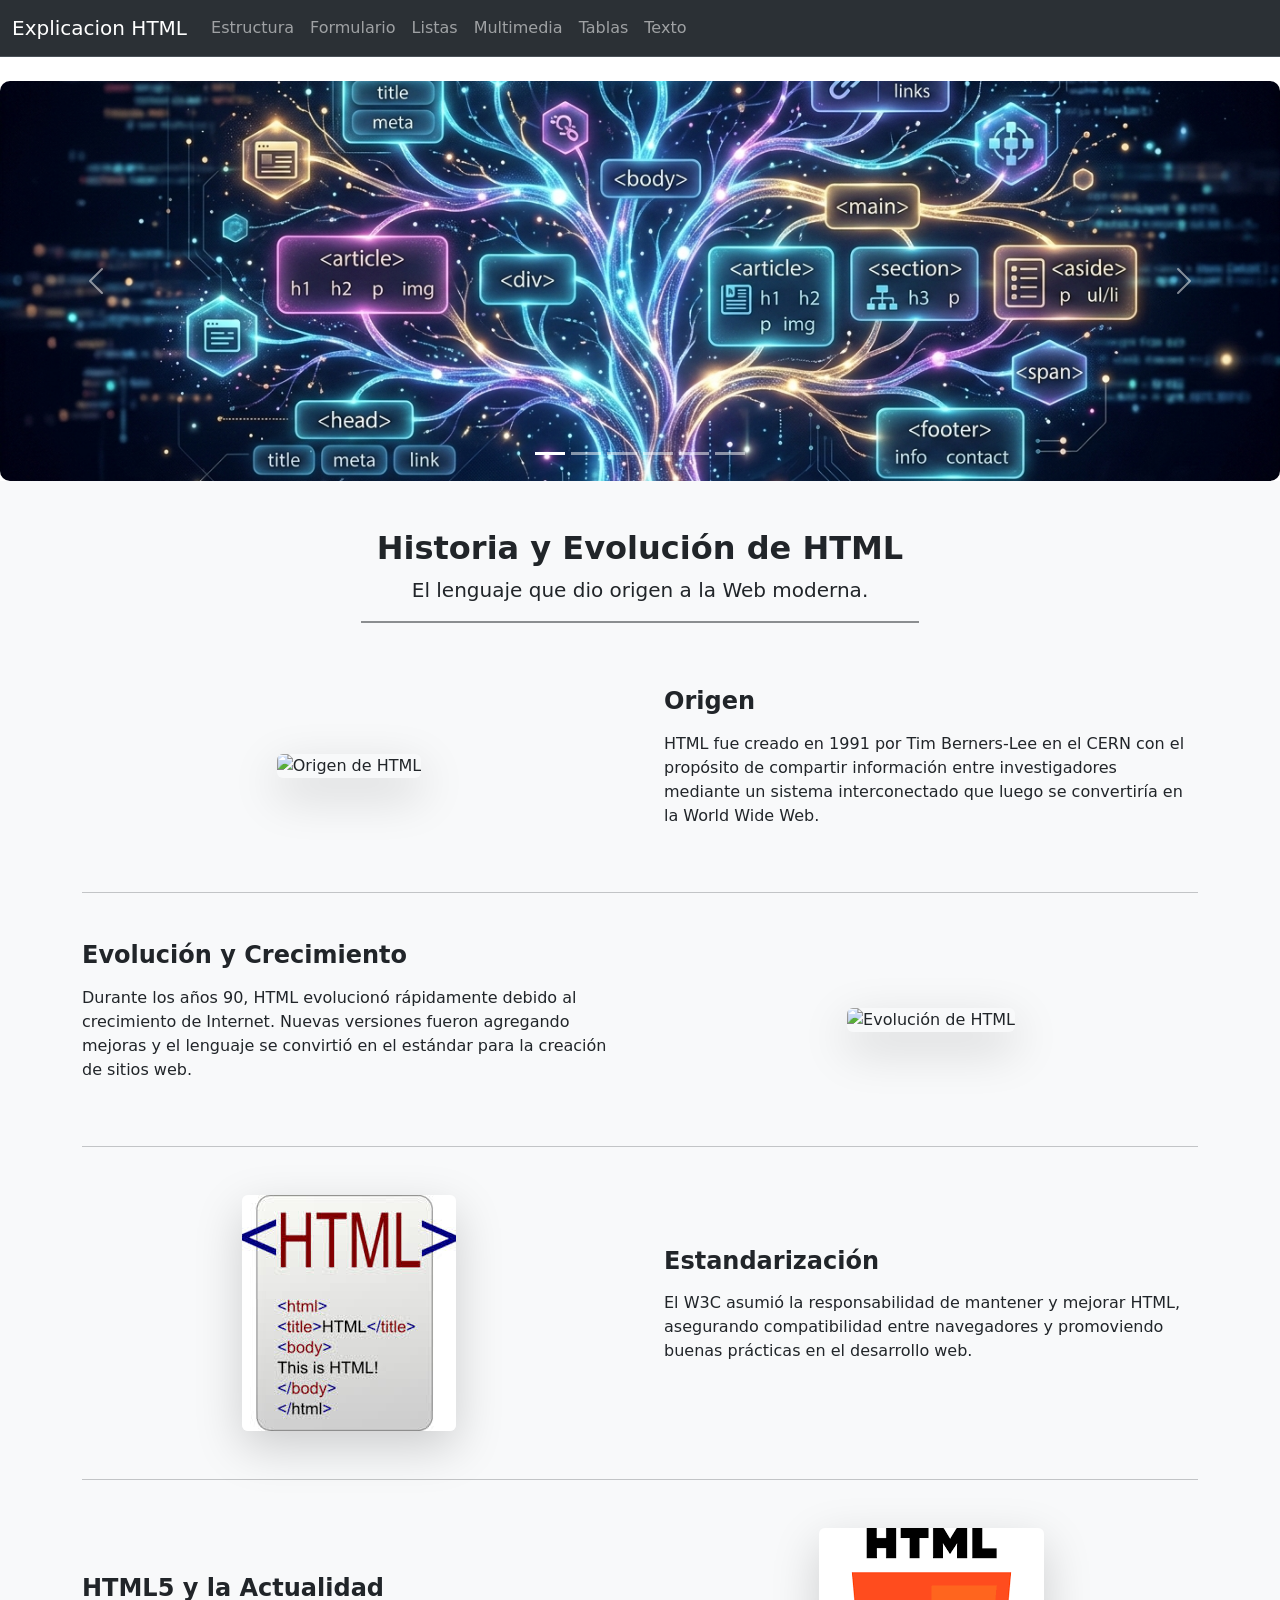
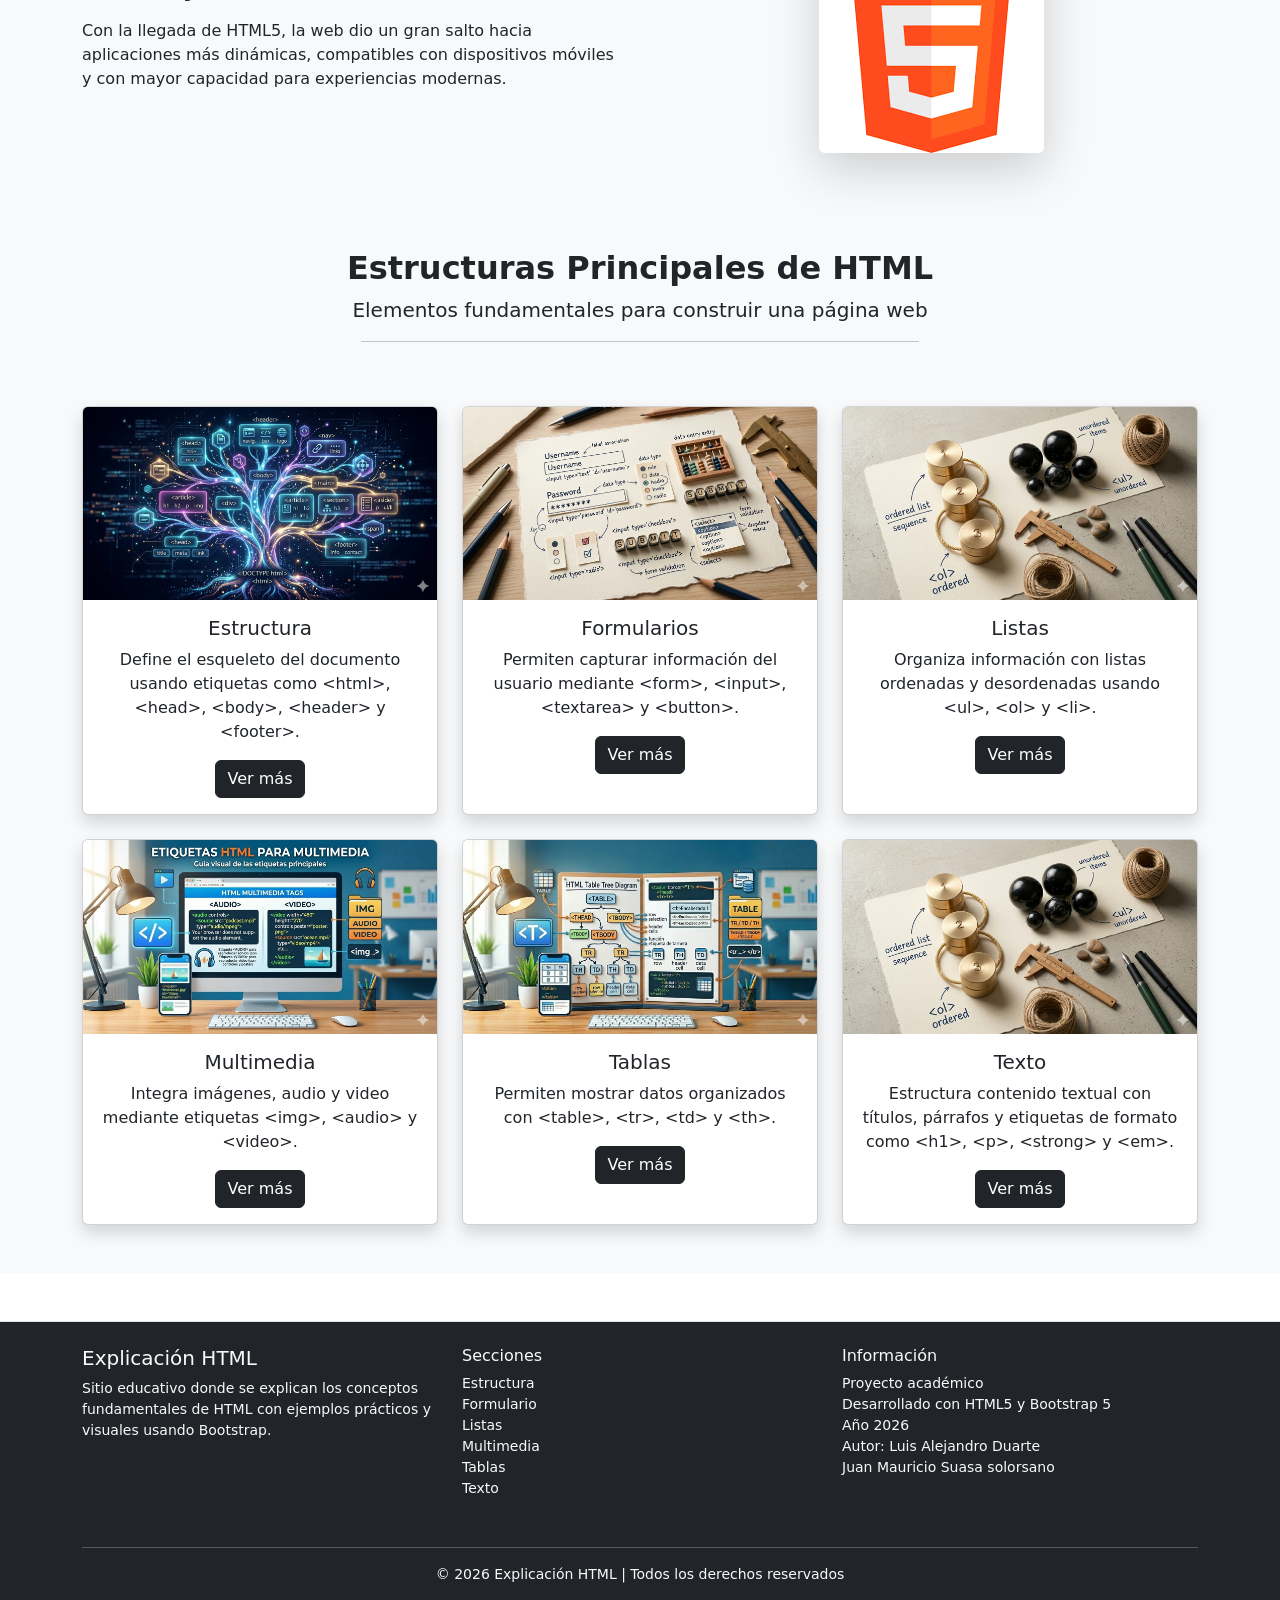
==== index.html @ 190ac7b8 "modificacion CP" ====
<!DOCTYPE html>
<html lang="es">
<head>

    <link rel="stylesheet" href="css/style.css">
    <meta charset="UTF-8">
    <meta name="viewport" content="width=device-width, initial-scale=1.0">
    <title>Explicacion HTML</title>
    <!-- Bootstrap CSS -->
    <link href="https://cdn.jsdelivr.net/npm/bootstrap@5.3.2/dist/css/bootstrap.min.css" rel="stylesheet">



</head>
<body>

<!-- Navbar -->
<nav class="navbar navbar-expand-lg border-bottom bg-body-tertiary" data-bs-theme="dark">
  <div class="container-fluid">
    <a class="navbar-brand" href="index.html">Explicacion HTML</a>
    <button class="navbar-toggler" type="button" data-bs-toggle="collapse" data-bs-target="#navbarText">
      <span class="navbar-toggler-icon"></span>
    </button>

    <div class="collapse navbar-collapse" id="navbarText">
      <ul class="navbar-nav me-auto mb-2 mb-lg-0">
        <li class="nav-item"><a class="nav-link" href="categorias/estructurales.html">Estructura</a></li>
        <li class="nav-item"><a class="nav-link" href="categorias/formularios.html">Formulario</a></li>
        <li class="nav-item"><a class="nav-link" href="categorias/listas.html">Listas</a></li>
        <li class="nav-item"><a class="nav-link" href="categorias/multimedia.html">Multimedia</a></li>
        <li class="nav-item"><a class="nav-link" href="categorias/tablas.html">Tablas</a></li>
        <li class="nav-item"><a class="nav-link" href="categorias/texto.html">Texto</a></li>
      </ul>
    </div>
  </div>
</nav>
<!-- FIN Navbar -->
<div class="container mt-4"></div>
<!-- CARRUSEL -->
<div id="carouselExampleFade"
     class="carousel slide carousel-fade"
     data-bs-ride="carousel"
     data-bs-interval="3000"
     data-bs-pause="false">

  <!-- PUNTICOS -->
  <div class="carousel-indicators">
    <button type="button" data-bs-target="#carouselExampleFade" data-bs-slide-to="0" class="active"></button>
    <button type="button" data-bs-target="#carouselExampleFade" data-bs-slide-to="1"></button>
    <button type="button" data-bs-target="#carouselExampleFade" data-bs-slide-to="2"></button>
    <button type="button" data-bs-target="#carouselExampleFade" data-bs-slide-to="3"></button>
    <button type="button" data-bs-target="#carouselExampleFade" data-bs-slide-to="4"></button>
    <button type="button" data-bs-target="#carouselExampleFade" data-bs-slide-to="5"></button>
  </div>

  <div class="carousel-inner">

    <div class="carousel-item active">
      <img src="img/estructuralesCarrusel.png" class="d-block w-100" alt="">
    </div>

    <div class="carousel-item">
      <img src="img/formularioCarrusel.png" class="d-block w-100" alt="">
    </div>

    <div class="carousel-item">
      <img src="img/listaCarrusel.png" class="d-block w-100" alt="">
    </div>

    <div class="carousel-item">
      <img src="img/multimediaCarrusel.png" class="d-block w-100" alt="">
    </div>

    <div class="carousel-item">
      <img src="img/tablaCarrusel.png" class="d-block w-100" alt="">
    </div>

    <div class="carousel-item">
      <img src="img/listaCarrusel.png" class="d-block w-100" alt="">
    </div>

  </div>

  <!-- FLECHA IZQUIERDA -->
  <button class="carousel-control-prev" type="button" data-bs-target="#carouselExampleFade" data-bs-slide="prev">
    <span class="carousel-control-prev-icon"></span>
  </button>

  <!-- FLECHA DERECHA -->
  <button class="carousel-control-next" type="button" data-bs-target="#carouselExampleFade" data-bs-slide="next">
    <span class="carousel-control-next-icon"></span>
  </button>

</div>
<!-- FIN CARRUSEL -->

<!-- Texto informativo -->
<!-- Sección Historia y Relevancia de HTML -->
<section class="html-info bg-light py-5">
  <div class="container">

    <!-- Título -->
    <div class="row text-center mb-5">
      <div class="col-12">
        <h2 class="fw-bold">Historia y Evolución de HTML</h2>
        <p class="lead">El lenguaje que dio origen a la Web moderna.</p>
        <hr class="w-50 mx-auto border-2 opacity-50">
      </div>
    </div>

    <!-- ORIGEN -->
    <div class="row align-items-center mb-5 g-5">
      <div class="col-md-6 text-center">
        <img src="https://www.manualweb.net/img/logos/html.png" 
             class="img-fluid rounded shadow-lg" 
             alt="Origen de HTML">
      </div>
      <div class="col-md-6">
        <h4 class="fw-semibold mb-3">Origen</h4>
        <p>
          HTML fue creado en 1991 por Tim Berners-Lee en el CERN con el propósito
          de compartir información entre investigadores mediante un sistema
          interconectado que luego se convertiría en la World Wide Web.
        </p>
      </div>
    </div>

    <hr class="my-5">

    <!-- EVOLUCIÓN -->
    <div class="row align-items-center mb-5 g-5">
      <div class="col-md-6 order-md-2 text-center">
        <img src="https://encrypted-tbn0.gstatic.com/images?q=tbn:ANd9GcQAKVF82QsZxvnDegQX4Yq5s0jYr2ZfrRmB0g&s" 
             class="img-fluid rounded shadow-lg" 
             alt="Evolución de HTML">
      </div>
      <div class="col-md-6 order-md-1">
        <h4 class="fw-semibold mb-3">Evolución y Crecimiento</h4>
        <p>
          Durante los años 90, HTML evolucionó rápidamente debido al crecimiento
          de Internet. Nuevas versiones fueron agregando mejoras y el lenguaje
          se convirtió en el estándar para la creación de sitios web.
        </p>
      </div>
    </div>

    <hr class="my-5">

    <!-- ESTANDARIZACIÓN -->
    <div class="row align-items-center mb-5 g-5">
      <div class="col-md-6 text-center">
        <img src="[data-uri]"
             class="img-fluid rounded shadow-lg"
             alt="W3C y estandarización">
      </div>
      <div class="col-md-6">
        <h4 class="fw-semibold mb-3">Estandarización</h4>
        <p>
          El W3C asumió la responsabilidad de mantener y mejorar HTML,
          asegurando compatibilidad entre navegadores y promoviendo
          buenas prácticas en el desarrollo web.
        </p>
      </div>
    </div>

    <hr class="my-5">

    <!-- HTML5 -->
    <div class="row align-items-center g-5">
      <div class="col-md-6 order-md-2 text-center">
        <img src="[data-uri]"
             class="img-fluid rounded shadow-lg"
             alt="HTML5">
      </div>
      <div class="col-md-6 order-md-1">
        <h4 class="fw-semibold mb-3">HTML5 y la Actualidad</h4>
        <p>
          Con la llegada de HTML5, la web dio un gran salto hacia aplicaciones
          más dinámicas, compatibles con dispositivos móviles y con mayor
          capacidad para experiencias modernas.
        </p>
      </div>
    </div>

  </div>
</section>
<!-- TARJETAS CON BOTÓN -->
<section class="py-5 bg-light">
<div class="container">

    <!-- Título -->
    <div class="row text-center mb-5">
        <div class="col-12">
            <h2 class="fw-bold">Estructuras Principales de HTML</h2>
            <p class="lead">Elementos fundamentales para construir una página web</p>
            <hr class="w-50 mx-auto">
        </div>
    </div>

    <div class="row g-4">

        <!-- ESTRUCTURA -->
        <div class="col-md-4">
            <div class="card shadow h-100">
                <img src="img/estructuralesCarrusel.png" class="card-img-top" alt="Estructura HTML">
                <div class="card-body text-center">
                    <h5 class="card-title">Estructura</h5>
                    <p class="card-text">
                        Define el esqueleto del documento usando etiquetas como 
                        &lt;html&gt;, &lt;head&gt;, &lt;body&gt;, &lt;header&gt; y &lt;footer&gt;.
                    </p>
                    <a href="categorias/estructurales.html" class="btn btn-dark">Ver más</a>
                </div>
            </div>
        </div>

        <!-- FORMULARIOS -->
        <div class="col-md-4">
            <div class="card shadow h-100">
                <img src="img/formularioCarrusel.png" class="card-img-top" alt="Formularios HTML">
                <div class="card-body text-center">
                    <h5 class="card-title">Formularios</h5>
                    <p class="card-text">
                        Permiten capturar información del usuario mediante 
                        &lt;form&gt;, &lt;input&gt;, &lt;textarea&gt; y &lt;button&gt;.
                    </p>
                    <a href="categorias/formularios.html" class="btn btn-dark">Ver más</a>
                </div>
            </div>
        </div>

        <!-- LISTAS -->
        <div class="col-md-4">
            <div class="card shadow h-100">
                <img src="img/listaCarrusel.png" class="card-img-top" alt="Listas HTML">
                <div class="card-body text-center">
                    <h5 class="card-title">Listas</h5>
                    <p class="card-text">
                        Organiza información con listas ordenadas y desordenadas
                        usando &lt;ul&gt;, &lt;ol&gt; y &lt;li&gt;.
                    </p>
                    <a href="categorias/listas.html" class="btn btn-dark">Ver más</a>
                </div>
            </div>
        </div>

        <!-- MULTIMEDIA -->
        <div class="col-md-4">
            <div class="card shadow h-100">
                <img src="img/multimediaCarrusel.png" class="card-img-top" alt="Multimedia HTML">
                <div class="card-body text-center">
                    <h5 class="card-title">Multimedia</h5>
                    <p class="card-text">
                        Integra imágenes, audio y video mediante etiquetas 
                        &lt;img&gt;, &lt;audio&gt; y &lt;video&gt;.
                    </p>
                    <a href="categorias/multimedia.html" class="btn btn-dark">Ver más</a>
                </div>
            </div>
        </div>

        <!-- TABLAS -->
        <div class="col-md-4">
            <div class="card shadow h-100">
                <img src="img/tablaCarrusel.png" class="card-img-top" alt="Tablas HTML">
                <div class="card-body text-center">
                    <h5 class="card-title">Tablas</h5>
                    <p class="card-text">
                        Permiten mostrar datos organizados con 
                        &lt;table&gt;, &lt;tr&gt;, &lt;td&gt; y &lt;th&gt;.
                    </p>
                    <a href="categorias/tablas.html" class="btn btn-dark">Ver más</a>
                </div>
            </div>
        </div>

        <!-- TEXTO -->
        <div class="col-md-4">
            <div class="card shadow h-100">
                <img src="img/listaCarrusel.png" class="card-img-top" alt="Texto HTML">
                <div class="card-body text-center">
                    <h5 class="card-title">Texto</h5>
                    <p class="card-text">
                        Estructura contenido textual con títulos, párrafos y etiquetas
                        de formato como &lt;h1&gt;, &lt;p&gt;, &lt;strong&gt; y &lt;em&gt;.
                    </p>
                    <a href="categorias/texto.html" class="btn btn-dark">Ver más</a>
                </div>
            </div>
        </div>

    </div>
</div>
</section>

 <!-- Texto informativo fin -->
 <!-- FOOTER GENERAL COMPLETO -->
<footer class="bg-dark text-light mt-5 border-top">
  <div class="container py-4">
    
    <div class="row">

      <!-- Información del sitio -->
      <div class="col-md-4 mb-3">
        <h5>Explicación HTML</h5>
        <p class="small">
          Sitio educativo donde se explican los conceptos fundamentales de HTML
          con ejemplos prácticos y visuales usando Bootstrap.
        </p>
      </div>

      <!-- Secciones principales -->
      <div class="col-md-4 mb-3">
        <h6>Secciones</h6>
        <ul class="list-unstyled small">
          <li><a href="categorias/estructurales.html" class="text-decoration-none text-light">Estructura</a></li>
          <li><a href="categorias/formularios.html" class="text-decoration-none text-light">Formulario</a></li>
          <li><a href="categorias/listas.html" class="text-decoration-none text-light">Listas</a></li>
          <li><a href="categorias/multimedia.html" class="text-decoration-none text-light">Multimedia</a></li>
          <li><a href="categorias/tablas.html" class="text-decoration-none text-light">Tablas</a></li>
          <li><a href="categorias/texto.html" class="text-decoration-none text-light">Texto</a></li>
        </ul>
      </div>

      <!-- Información adicional -->
      <div class="col-md-4 mb-3">
        <h6>Información</h6>
        <ul class="list-unstyled small">
          <li>Proyecto académico</li>
          <li>Desarrollado con HTML5 y Bootstrap 5</li>
          <li>Año 2026</li>
          <li>Autor: Luis Alejandro Duarte  </li>
          <li>Juan Mauricio Suasa solorsano</li>
        </ul>
      </div>

    </div>

    <hr class="border-light">

    <!-- Derechos -->
    <div class="text-center small">
      © 2026 Explicación HTML | Todos los derechos reservados
    </div>

  </div>
</footer>
<!-- FIN FOOTER -->
<!-- Bootstrap JS -->
<script src="https://cdn.jsdelivr.net/npm/bootstrap@5.3.2/dist/js/bootstrap.bundle.min.js"></script>

</body>
</html>
---- css/style.css ----
body {
    margin: 0;
}
#carouselExampleFade {
    max-width: 1500px; 
    margin-block-start: auto;
}
#carouselExampleFade img {
    height: 400px;
    object-fit: cover;
    border-radius: 10px;
}
.carousel-indicators [data-bs-target] {
    background-color: black;
}

.titulo1 {
    color: rgb(0, 0, 0);
    text-align: center;
    margin-top: 50px;
}

#text {
    color: rgb(0, 0, 0);
    text-align: center;
    margin-top: 20px;
    font-size: 18px;
    margin-left: 20%;
    margin-right: 20%;
}


.card:hover {
    transform: translateY(-10px); /*sirve para el movimiento de los mini contenedores*/
}

.codigo-terminal {
  background-color: #0d1117;
  color: #00ff88;
  padding: 20px;
  border-radius: 10px;
  font-family: monospace;
  position: relative;

  background-image: 
    linear-gradient(rgba(255,255,255,0.05) 1px, transparent 1px),
    linear-gradient(90deg, rgba(255,255,255,0.05) 1px, transparent 1px);
  background-size: 20px 20px;
}
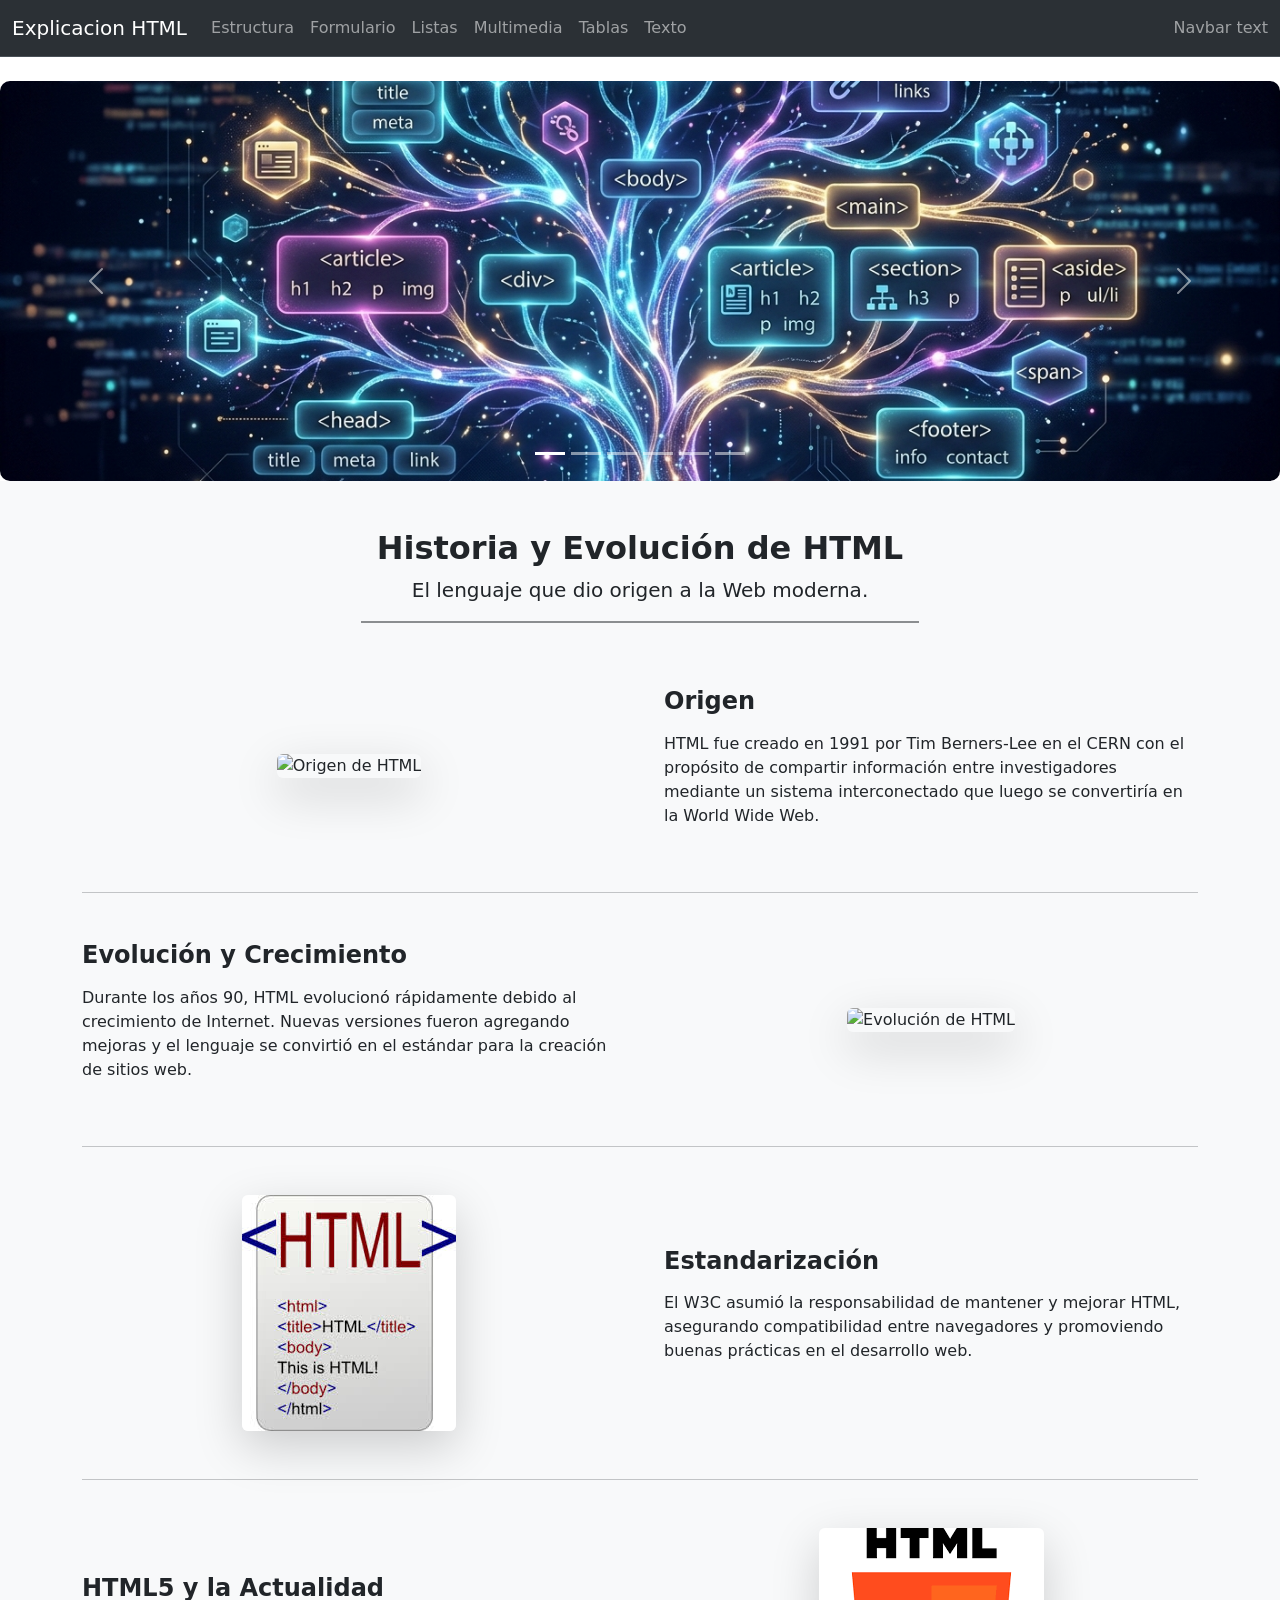
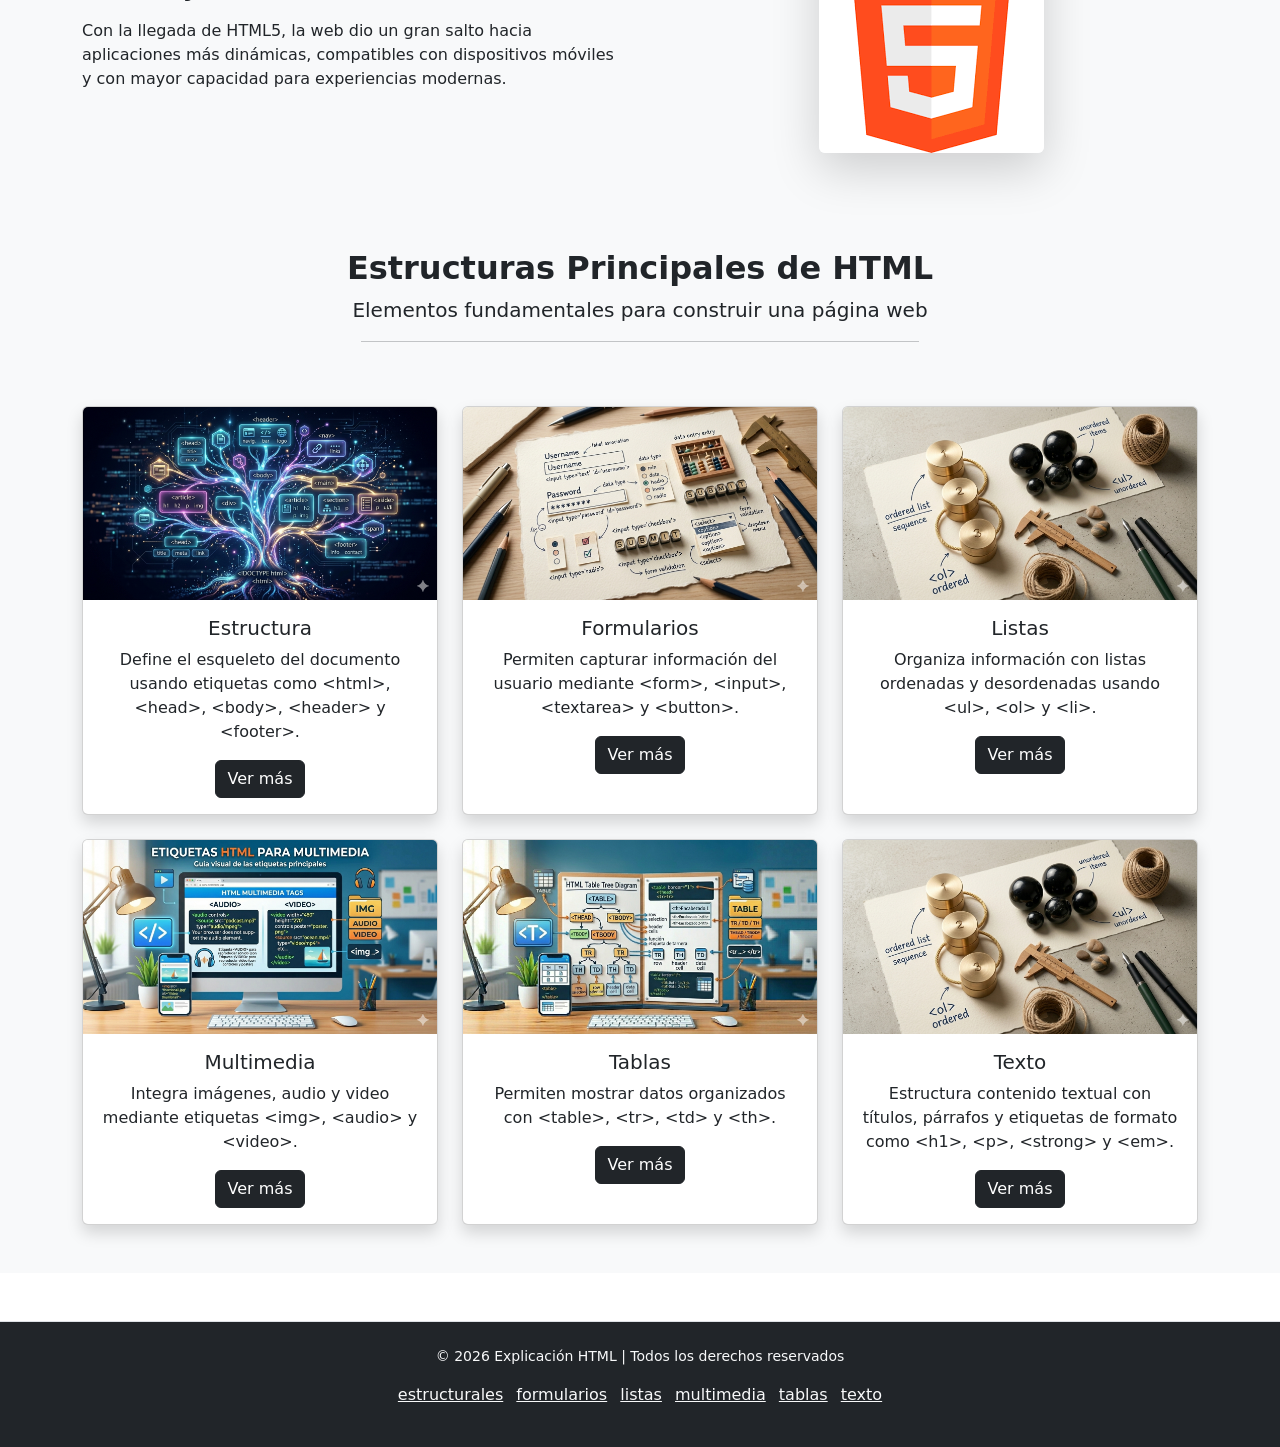
==== commit c0b1050e: "formulario" ====
--- a/index.html
+++ b/index.html
@@ -31,6 +31,7 @@
         <li class="nav-item"><a class="nav-link" href="categorias/tablas.html">Tablas</a></li>
         <li class="nav-item"><a class="nav-link" href="categorias/texto.html">Texto</a></li>
       </ul>
+      <span class="navbar-text">Navbar text</span>
     </div>
   </div>
 </nav>
@@ -335,58 +336,20 @@
 </section>
 
  <!-- Texto informativo fin -->
- <!-- FOOTER GENERAL COMPLETO -->
-<footer class="bg-dark text-light mt-5 border-top">
-  <div class="container py-4">
-    
-    <div class="row">
-
-      <!-- Información del sitio -->
-      <div class="col-md-4 mb-3">
-        <h5>Explicación HTML</h5>
-        <p class="small">
-          Sitio educativo donde se explican los conceptos fundamentales de HTML
-          con ejemplos prácticos y visuales usando Bootstrap.
-        </p>
-      </div>
-
-      <!-- Secciones principales -->
-      <div class="col-md-4 mb-3">
-        <h6>Secciones</h6>
-        <ul class="list-unstyled small">
-          <li><a href="categorias/estructurales.html" class="text-decoration-none text-light">Estructura</a></li>
-          <li><a href="categorias/formularios.html" class="text-decoration-none text-light">Formulario</a></li>
-          <li><a href="categorias/listas.html" class="text-decoration-none text-light">Listas</a></li>
-          <li><a href="categorias/multimedia.html" class="text-decoration-none text-light">Multimedia</a></li>
-          <li><a href="categorias/tablas.html" class="text-decoration-none text-light">Tablas</a></li>
-          <li><a href="categorias/texto.html" class="text-decoration-none text-light">Texto</a></li>
+<!-- Footer -->
+<footer class="bg-dark text-light mt-5 py-4 border-top">
+    <div class="container text-center">
+        <p class="small">© 2026 Explicación HTML | Todos los derechos reservados</p>
+        <ul class="list-inline">
+            <li class="list-inline-item"><a href="estructurales.html" class="text-light"><i class="bi bi-house-door-fill mr-2"></i> estructurales</a></li>
+            <li class="list-inline-item"><a href="formularios.html" class="text-light"><i class="bi bi-file-earmark-text mr-2"></i> formularios</a></li>
+            <li class="list-inline-item"><a href="listas.html" class="text-light"><i class="bi bi-list-ul mr-2"></i> listas</a></li>
+            <li class="list-inline-item"><a href="multimedia.html" class="text-light"><i class="bi bi-film mr-2"></i> multimedia</a></li>
+            <li class="list-inline-item"><a href="tablas.html" class="text-light"><i class="bi bi-table mr-2"></i> tablas</a></li>
+            <li class="list-inline-item"><a href="texto.html" class="text-light"><i class="bi bi-file-earmark mr-2"></i> texto</a></li>
         </ul>
-      </div>
-
-      <!-- Información adicional -->
-      <div class="col-md-4 mb-3">
-        <h6>Información</h6>
-        <ul class="list-unstyled small">
-          <li>Proyecto académico</li>
-          <li>Desarrollado con HTML5 y Bootstrap 5</li>
-          <li>Año 2026</li>
-          <li>Autor: Luis Alejandro Duarte  </li>
-          <li>Juan Mauricio Suasa solorsano</li>
-        </ul>
-      </div>
-
-    </div>
-
-    <hr class="border-light">
-
-    <!-- Derechos -->
-    <div class="text-center small">
-      © 2026 Explicación HTML | Todos los derechos reservados
-    </div>
-
-  </div>
+    </div>
 </footer>
-<!-- FIN FOOTER -->
 <!-- Bootstrap JS -->
 <script src="https://cdn.jsdelivr.net/npm/bootstrap@5.3.2/dist/js/bootstrap.bundle.min.js"></script>
 
--- a/css/style.css
+++ b/css/style.css
@@ -35,12 +35,13 @@
 }
 
 .codigo-terminal {
-  background-color: #0d1117;
-  color: #00ff88;
+  background-color: #ffffff;
+  color: #000000;
   padding: 20px;
   border-radius: 10px;
   font-family: monospace;
   position: relative;
+  
 
   background-image: 
     linear-gradient(rgba(255,255,255,0.05) 1px, transparent 1px),
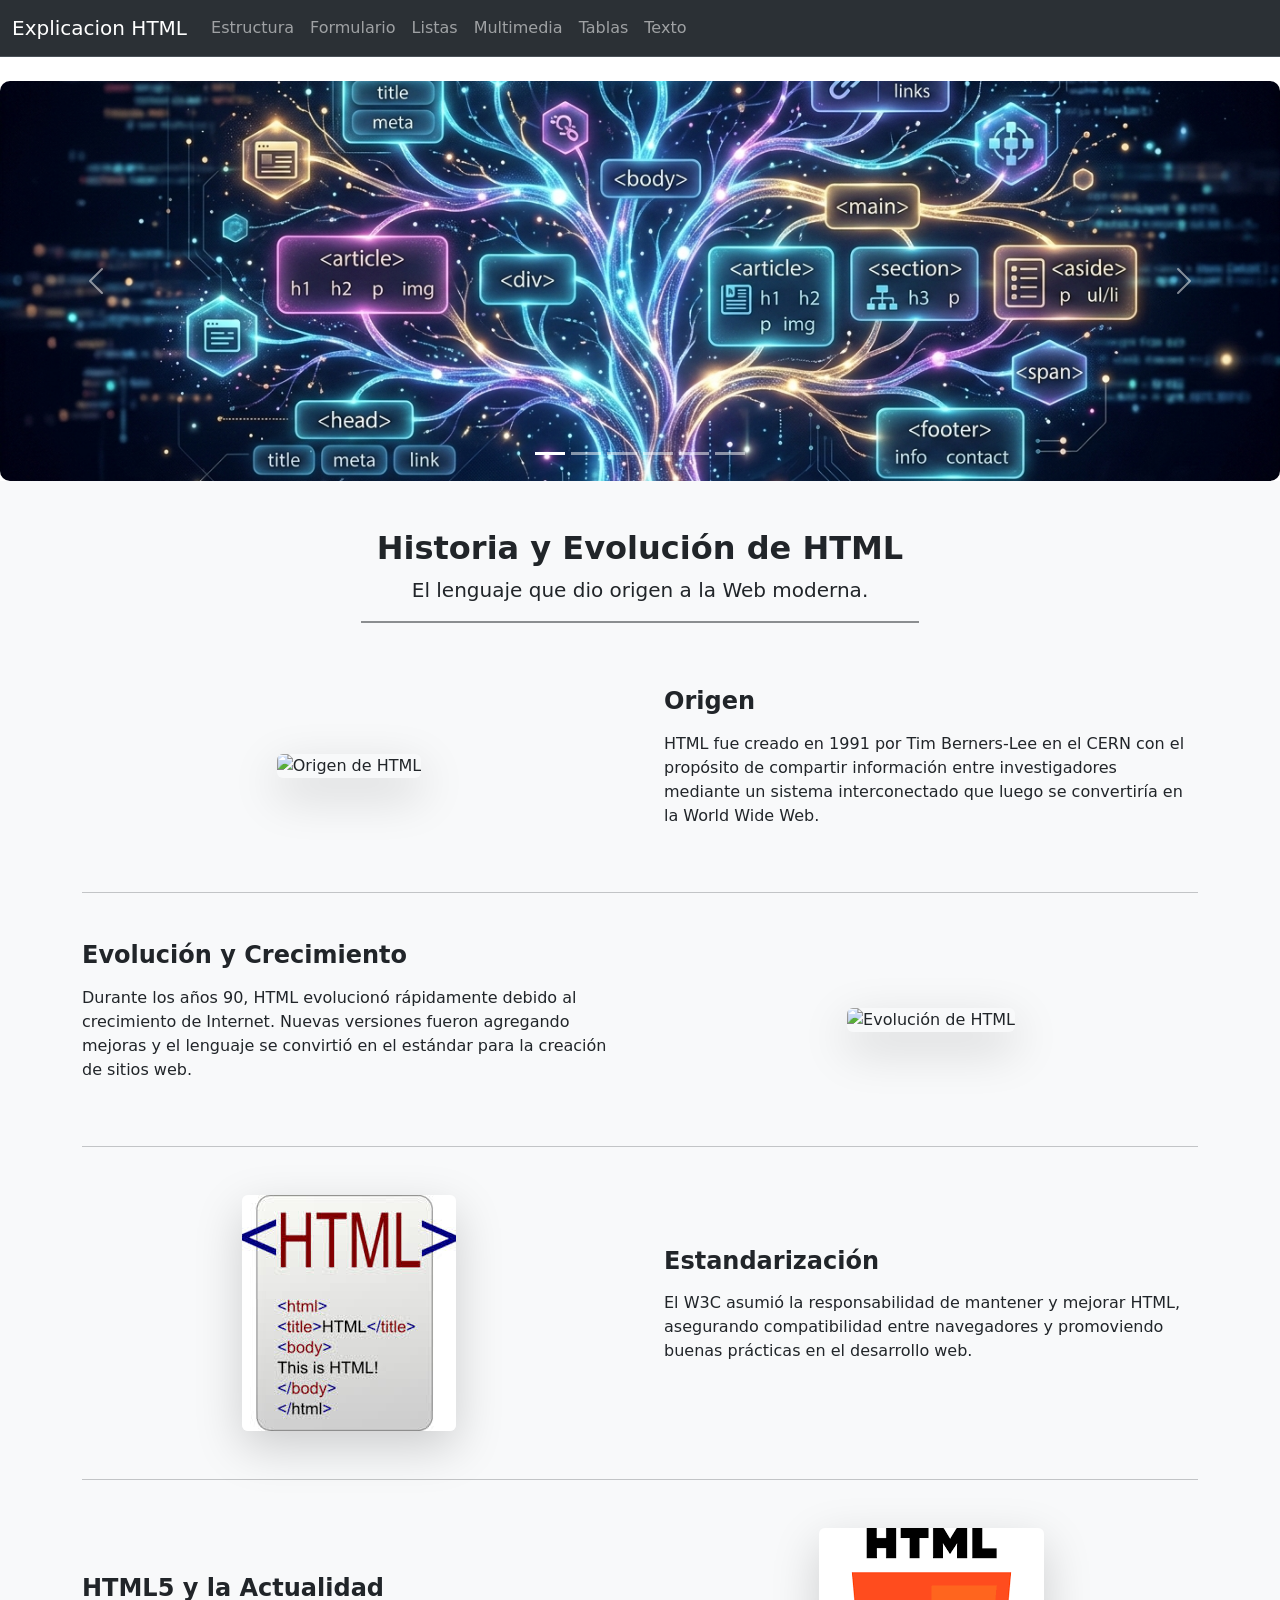
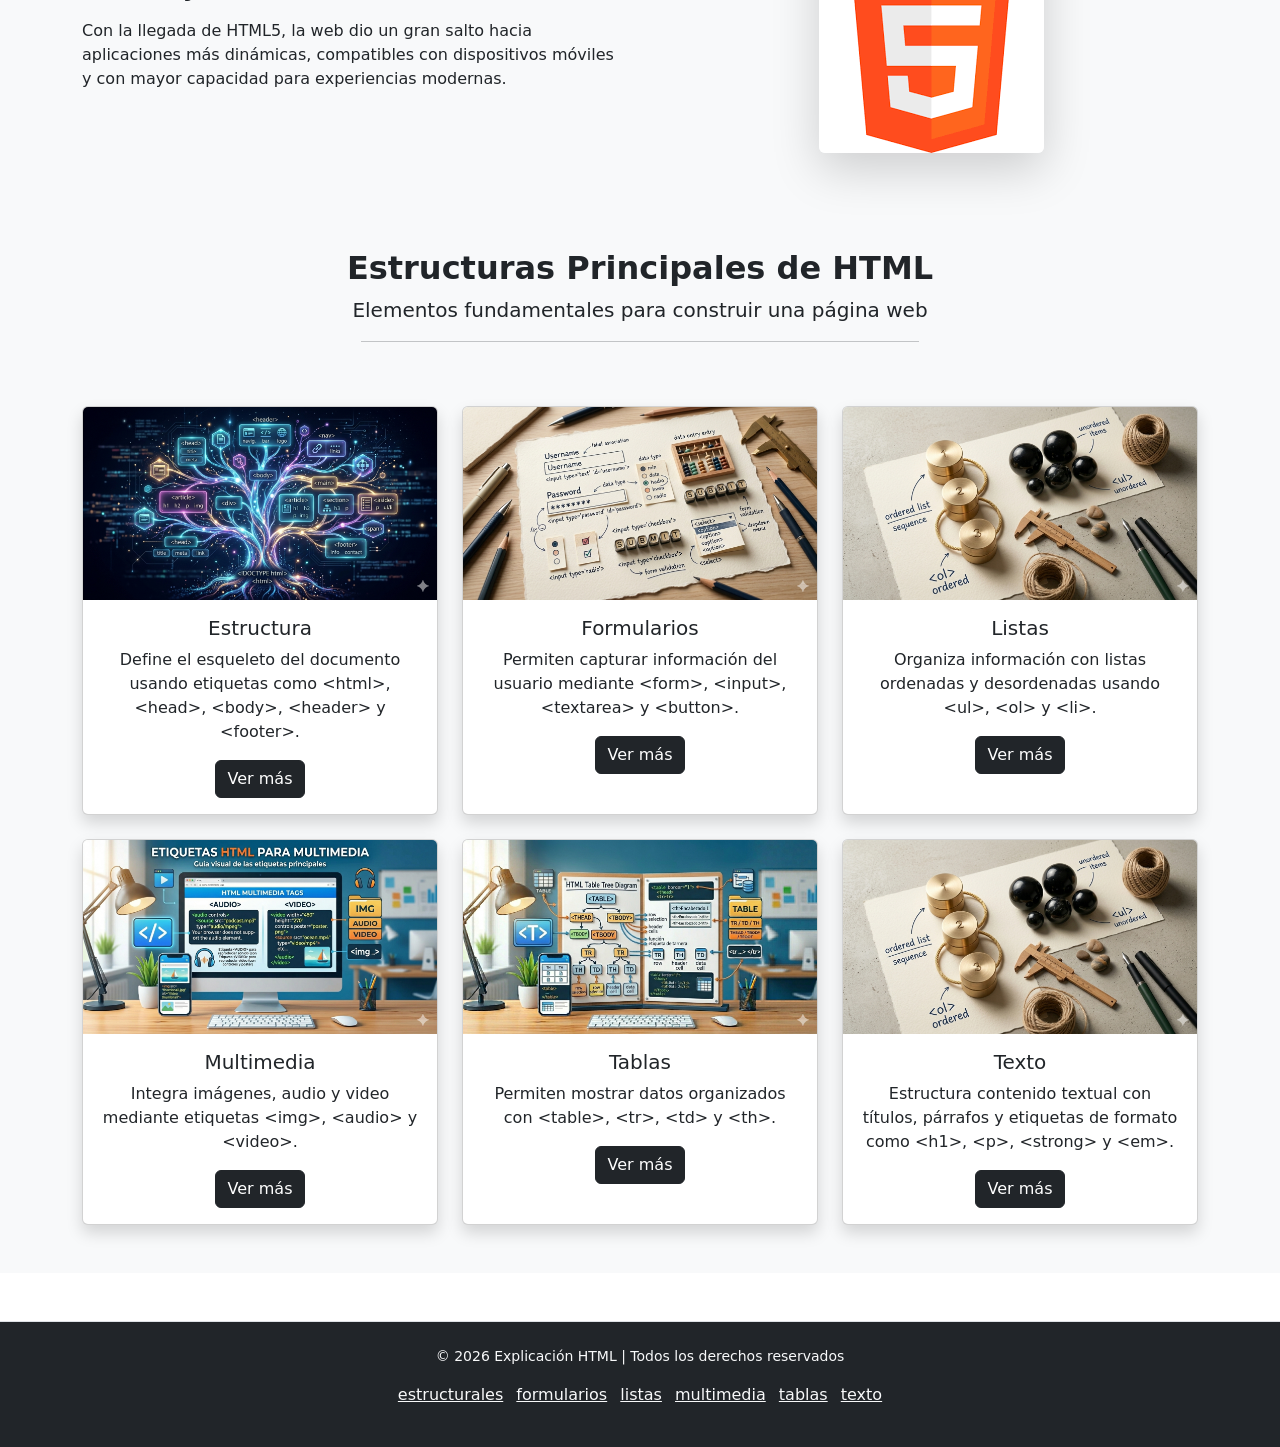
==== commit d1760468: "formulario" ====
--- a/index.html
+++ b/index.html
@@ -31,7 +31,6 @@
         <li class="nav-item"><a class="nav-link" href="categorias/tablas.html">Tablas</a></li>
         <li class="nav-item"><a class="nav-link" href="categorias/texto.html">Texto</a></li>
       </ul>
-      <span class="navbar-text">Navbar text</span>
     </div>
   </div>
 </nav>
--- a/css/style.css
+++ b/css/style.css
@@ -41,7 +41,6 @@
   border-radius: 10px;
   font-family: monospace;
   position: relative;
-  
 
   background-image: 
     linear-gradient(rgba(255,255,255,0.05) 1px, transparent 1px),
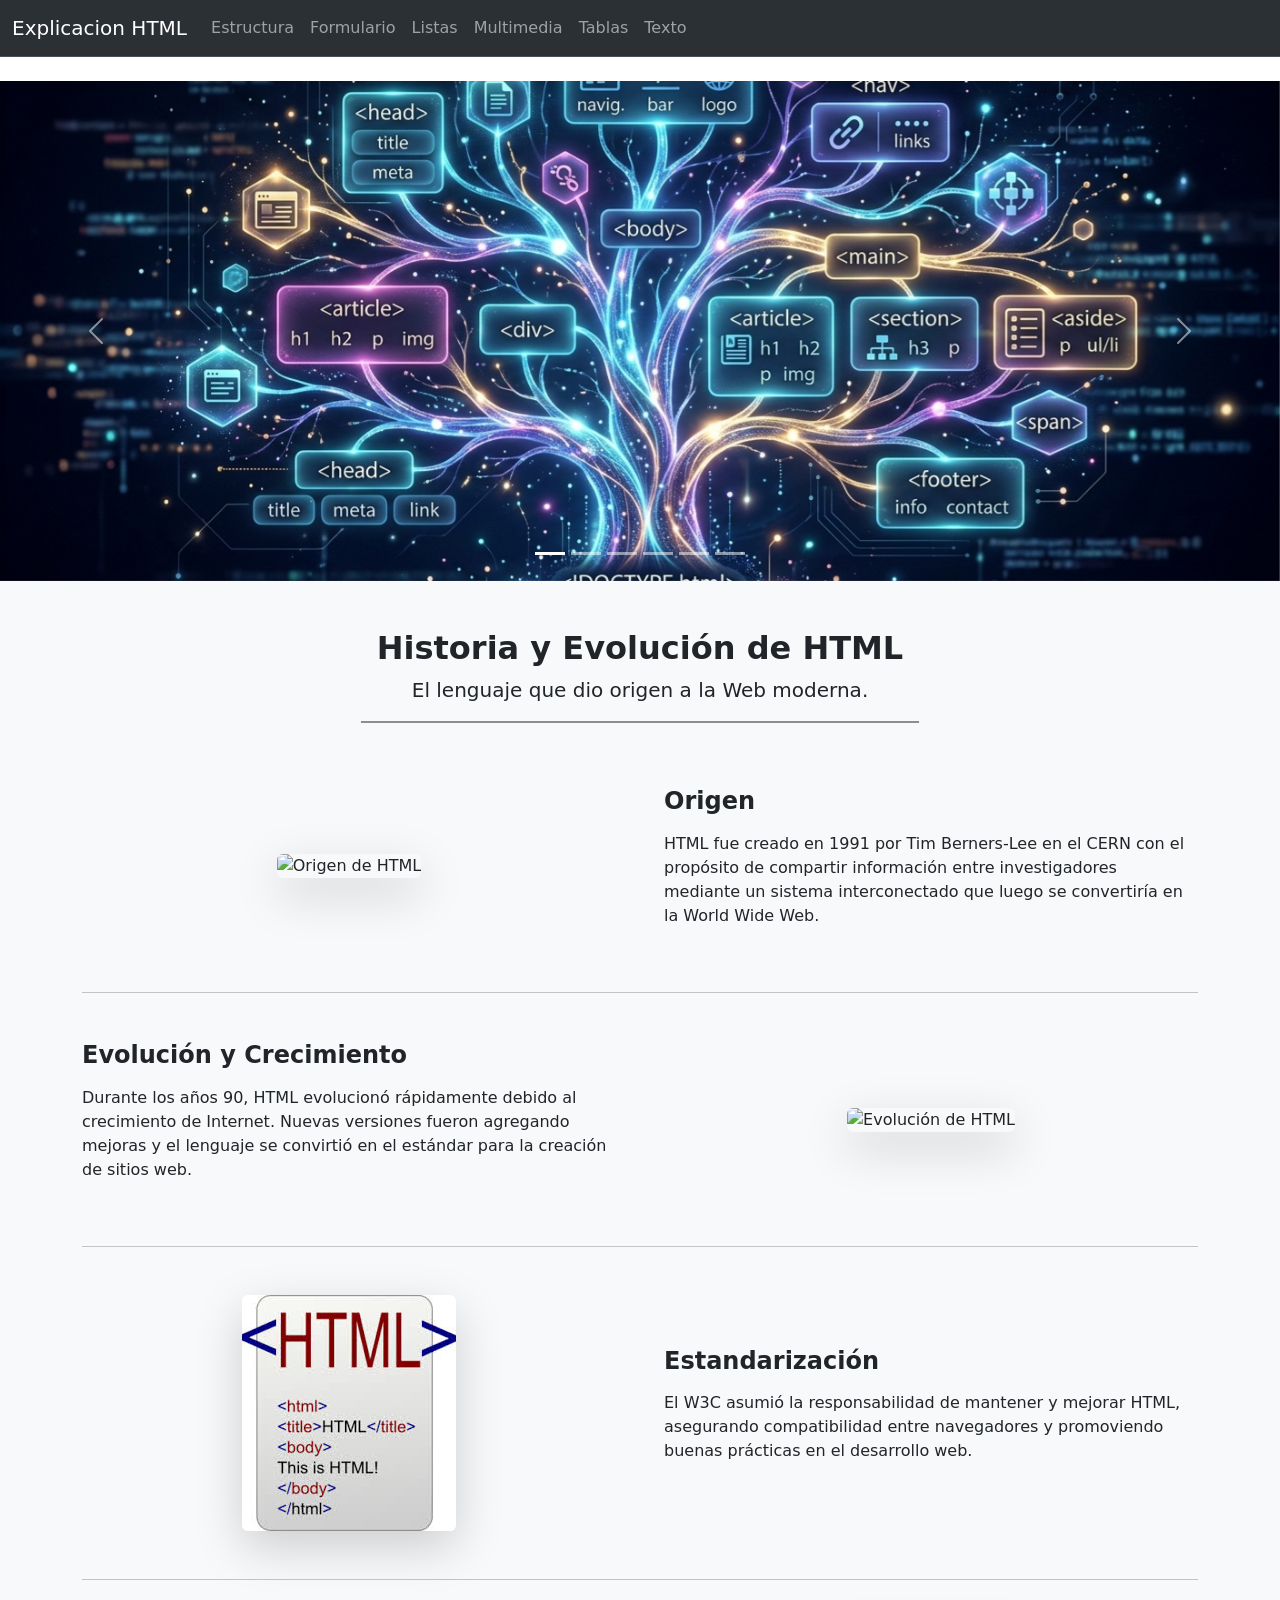
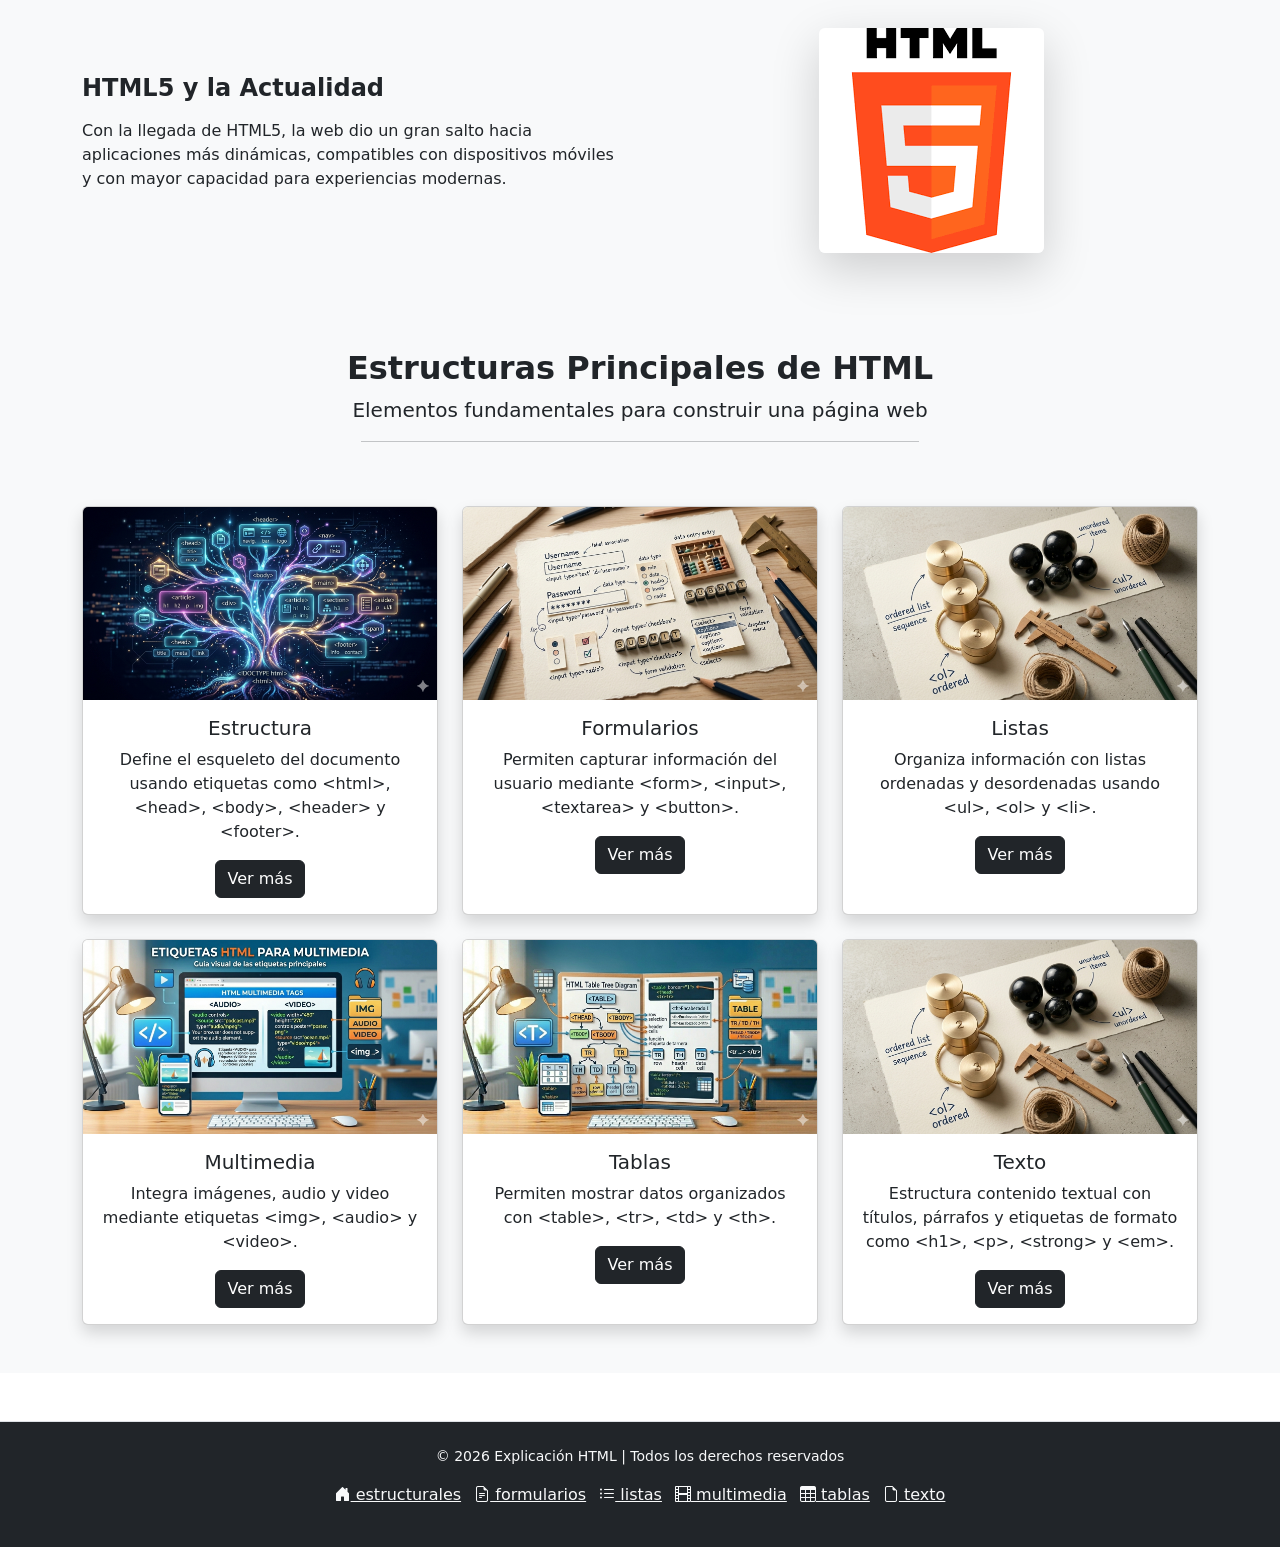
==== commit 6d9637de: "ver1.2.1" ====
--- a/index.html
+++ b/index.html
@@ -8,6 +8,7 @@
     <title>Explicacion HTML</title>
     <!-- Bootstrap CSS -->
     <link href="https://cdn.jsdelivr.net/npm/bootstrap@5.3.2/dist/css/bootstrap.min.css" rel="stylesheet">
+        <link href="https://cdn.jsdelivr.net/npm/bootstrap-icons/font/bootstrap-icons.css" rel="stylesheet">
 
 
 
@@ -43,7 +44,6 @@
      data-bs-interval="3000"
      data-bs-pause="false">
 
-  <!-- PUNTICOS -->
   <div class="carousel-indicators">
     <button type="button" data-bs-target="#carouselExampleFade" data-bs-slide-to="0" class="active"></button>
     <button type="button" data-bs-target="#carouselExampleFade" data-bs-slide-to="1"></button>
@@ -54,39 +54,35 @@
   </div>
 
   <div class="carousel-inner">
-
     <div class="carousel-item active">
-      <img src="img/estructuralesCarrusel.png" class="d-block w-100" alt="">
-    </div>
-
-    <div class="carousel-item">
-      <img src="img/formularioCarrusel.png" class="d-block w-100" alt="">
-    </div>
-
-    <div class="carousel-item">
-      <img src="img/listaCarrusel.png" class="d-block w-100" alt="">
-    </div>
-
-    <div class="carousel-item">
-      <img src="img/multimediaCarrusel.png" class="d-block w-100" alt="">
-    </div>
-
-    <div class="carousel-item">
-      <img src="img/tablaCarrusel.png" class="d-block w-100" alt="">
-    </div>
-
-    <div class="carousel-item">
-      <img src="img/listaCarrusel.png" class="d-block w-100" alt="">
-    </div>
-
+      <img src="img/estructuralesCarrusel.png" class="d-block w-100" alt="Estructura">
+    </div>
+
+    <div class="carousel-item">
+      <img src="img/formularioCarrusel.png" class="d-block w-100" alt="Formulario">
+    </div>
+
+    <div class="carousel-item">
+      <img src="img/listaCarrusel.png" class="d-block w-100" alt="Listas">
+    </div>
+
+    <div class="carousel-item">
+      <img src="img/multimediaCarrusel.png" class="d-block w-100" alt="Multimedia">
+    </div>
+
+    <div class="carousel-item">
+      <img src="img/tablaCarrusel.png" class="d-block w-100" alt="Tablas">
+    </div>
+
+    <div class="carousel-item">
+      <img src="img/listaCarrusel.png" class="d-block w-100" alt="Texto">
+    </div>
   </div>
 
-  <!-- FLECHA IZQUIERDA -->
   <button class="carousel-control-prev" type="button" data-bs-target="#carouselExampleFade" data-bs-slide="prev">
     <span class="carousel-control-prev-icon"></span>
   </button>
 
-  <!-- FLECHA DERECHA -->
   <button class="carousel-control-next" type="button" data-bs-target="#carouselExampleFade" data-bs-slide="next">
     <span class="carousel-control-next-icon"></span>
   </button>
--- a/css/style.css
+++ b/css/style.css
@@ -1,19 +1,28 @@
  body {
     margin: 0;
 }
+/* Altura adaptable del carrusel */
 #carouselExampleFade {
-    max-width: 1500px; 
-    margin-block-start: auto;
-}
-#carouselExampleFade img {
-    height: 400px;
-    object-fit: cover;
-    border-radius: 10px;
-}
-.carousel-indicators [data-bs-target] {
-    background-color: black;
+  max-height: 500px;
+  overflow: hidden;
 }
 
+/* Todas las imágenes del carrusel */
+#carouselExampleFade .carousel-item img {
+  height: 500px;
+  object-fit: cover; /* evita deformaciones */
+}
+
+/* Ajuste para móviles */
+@media (max-width: 768px) {
+  #carouselExampleFade {
+    max-height: 250px;
+  }
+
+  #carouselExampleFade .carousel-item img {
+    height: 250px;
+  }
+}
 .titulo1 {
     color: rgb(0, 0, 0);
     text-align: center;
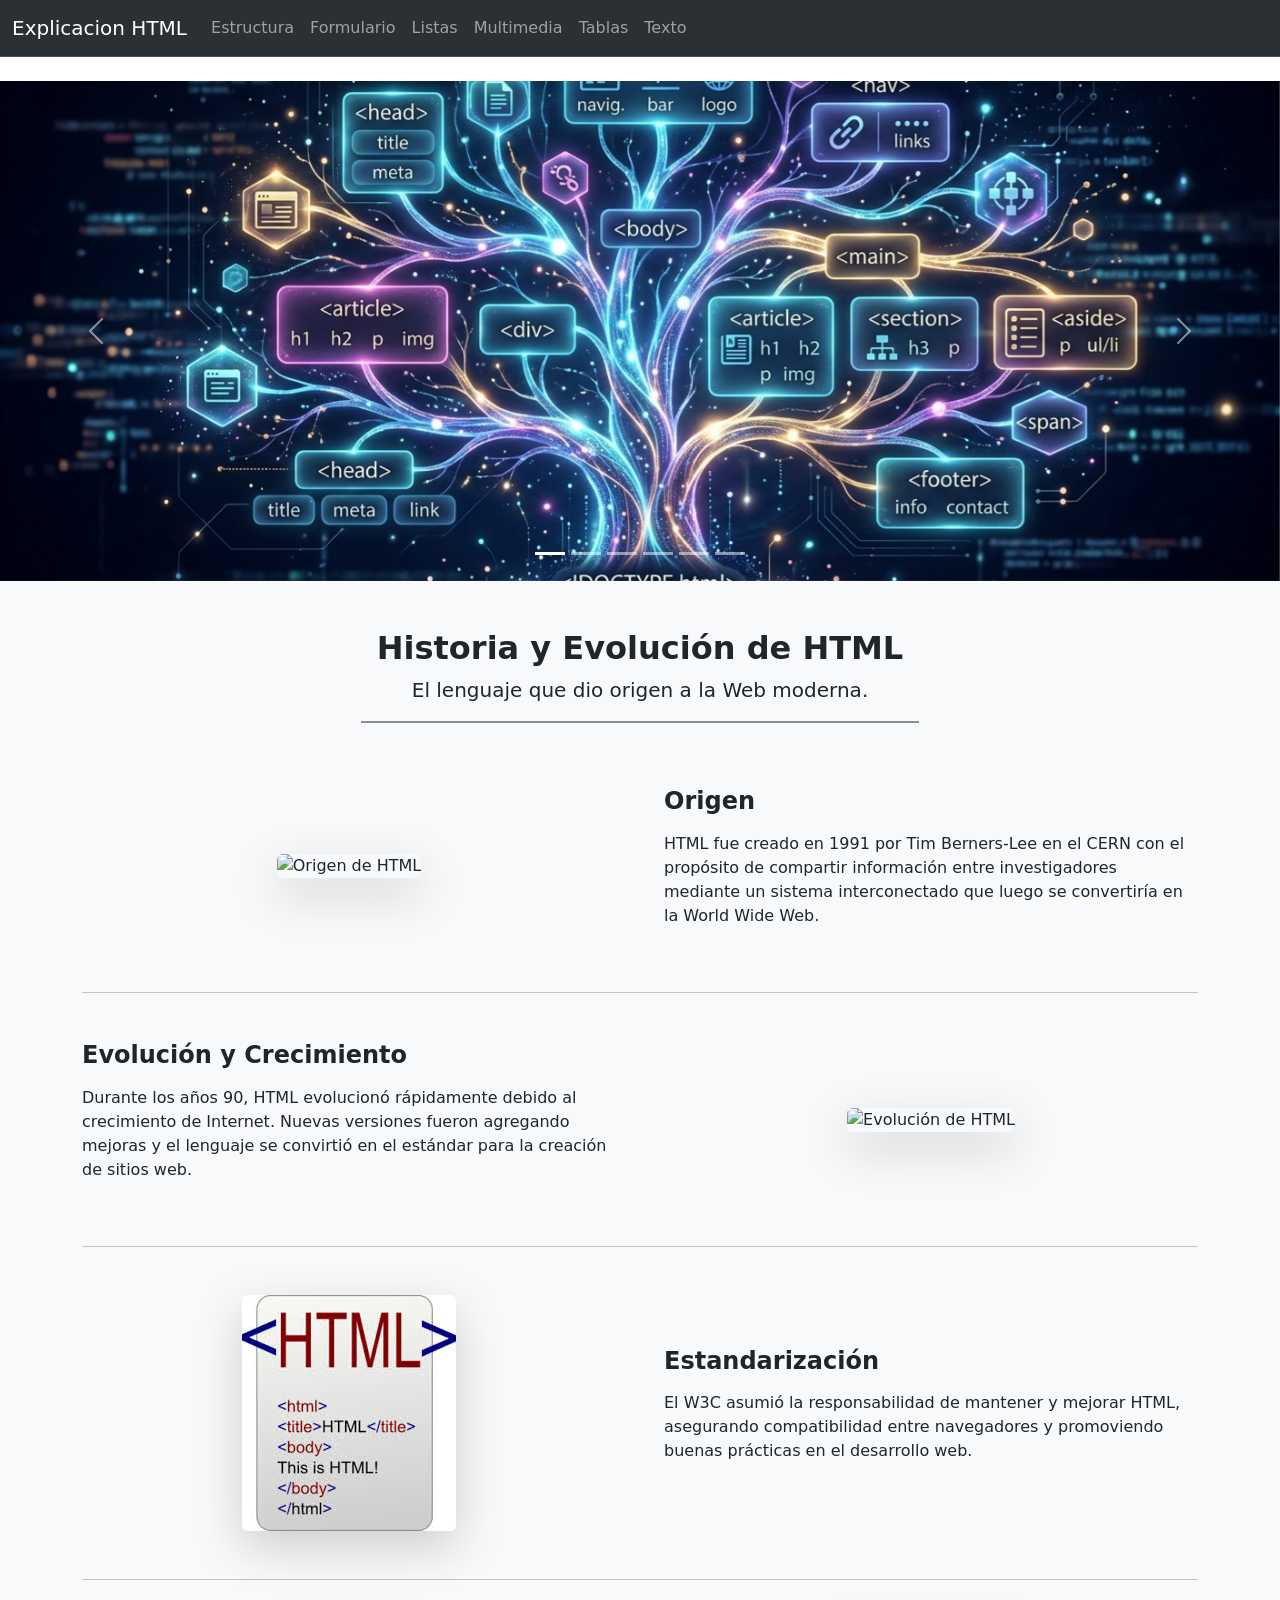
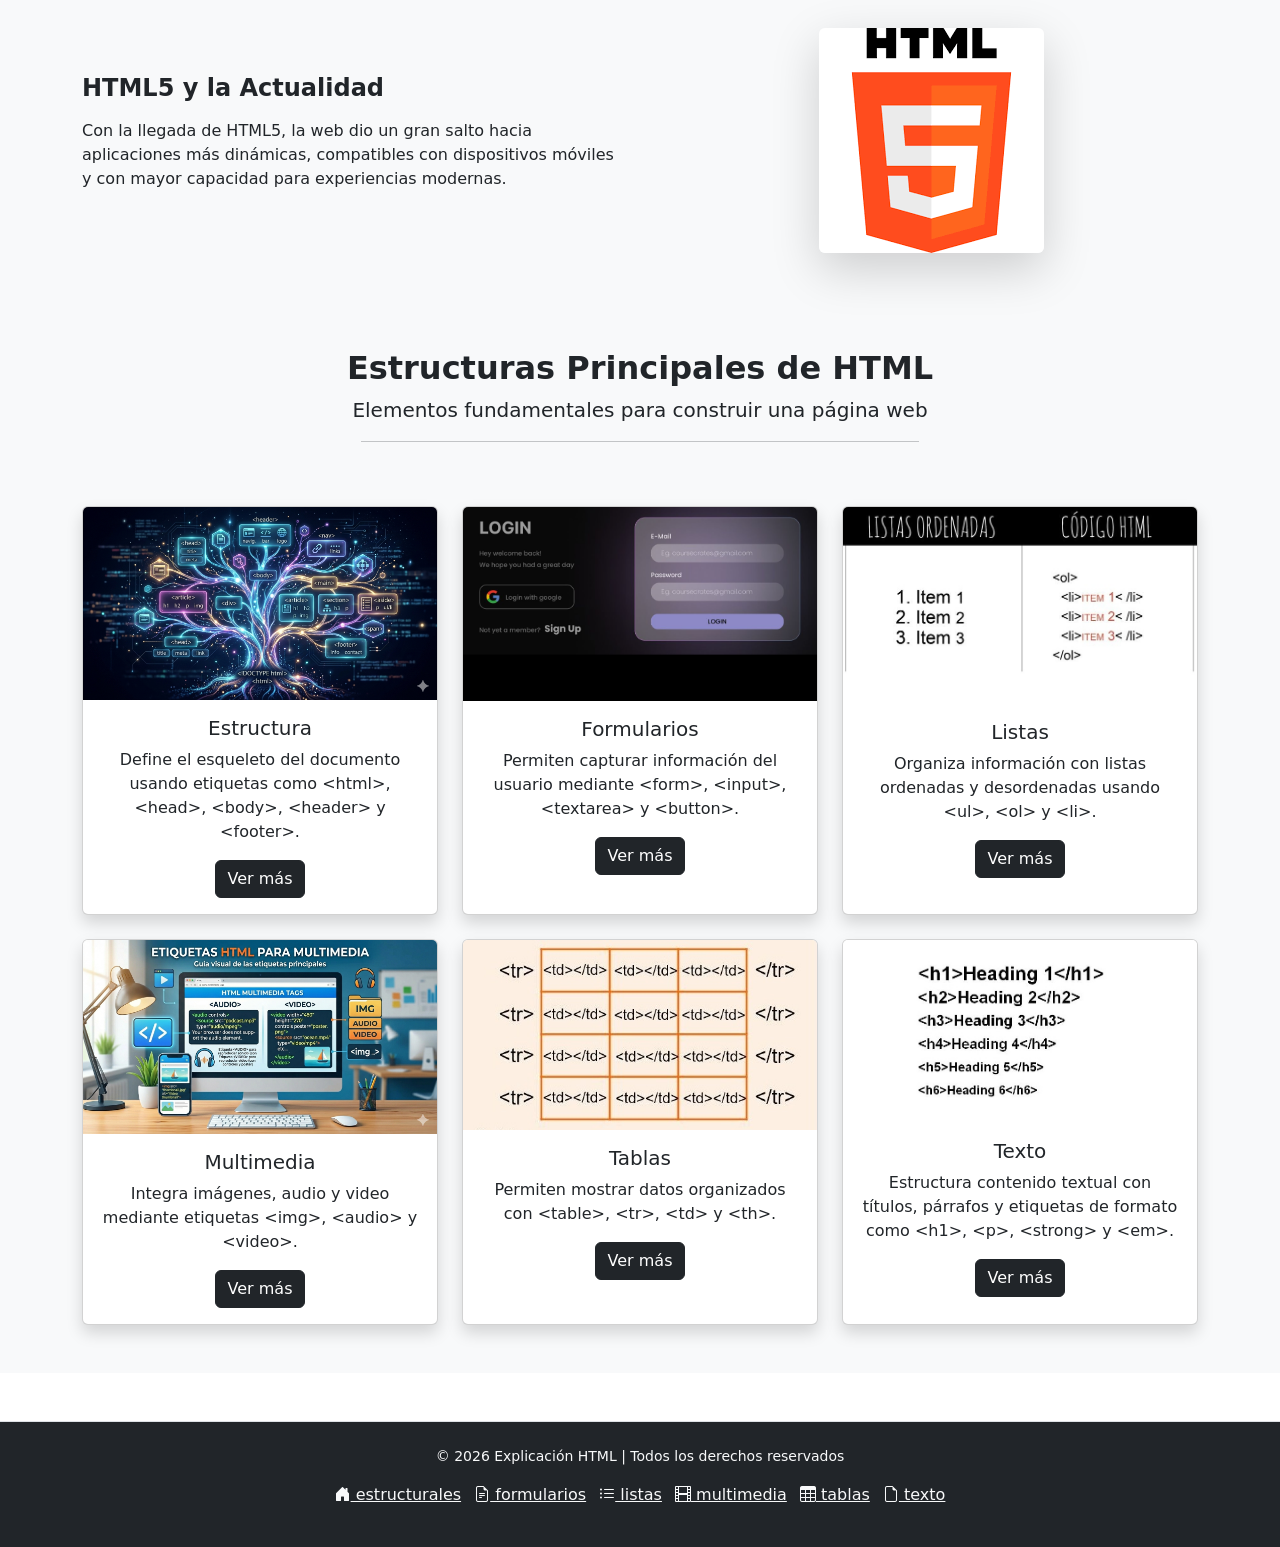
==== commit 2e34c5e6: "modificaciones finales" ====
--- a/index.html
+++ b/index.html
@@ -75,7 +75,7 @@
     </div>
 
     <div class="carousel-item">
-      <img src="img/listaCarrusel.png" class="d-block w-100" alt="Texto">
+      <img src="img/textoCarrusel.png" class="d-block w-100" alt="Texto">
     </div>
   </div>
 
@@ -254,7 +254,7 @@
         <!-- FORMULARIOS -->
         <div class="col-md-4">
             <div class="card shadow h-100">
-                <img src="img/formularioCarrusel.png" class="card-img-top" alt="Formularios HTML">
+                <img src="img/formulario1.png" class="card-img-top" alt="Formularios HTML">
                 <div class="card-body text-center">
                     <h5 class="card-title">Formularios</h5>
                     <p class="card-text">
@@ -269,7 +269,7 @@
         <!-- LISTAS -->
         <div class="col-md-4">
             <div class="card shadow h-100">
-                <img src="img/listaCarrusel.png" class="card-img-top" alt="Listas HTML">
+                <img src="img/lista1.png" class="card-img-top" alt="Listas HTML">
                 <div class="card-body text-center">
                     <h5 class="card-title">Listas</h5>
                     <p class="card-text">
@@ -299,7 +299,7 @@
         <!-- TABLAS -->
         <div class="col-md-4">
             <div class="card shadow h-100">
-                <img src="img/tablaCarrusel.png" class="card-img-top" alt="Tablas HTML">
+                <img src="img/tabla1.png" class="card-img-top" alt="Tablas HTML">
                 <div class="card-body text-center">
                     <h5 class="card-title">Tablas</h5>
                     <p class="card-text">
@@ -314,7 +314,7 @@
         <!-- TEXTO -->
         <div class="col-md-4">
             <div class="card shadow h-100">
-                <img src="img/listaCarrusel.png" class="card-img-top" alt="Texto HTML">
+                <img src="img/texto1.png" class="card-img-top" alt="Texto HTML">
                 <div class="card-body text-center">
                     <h5 class="card-title">Texto</h5>
                     <p class="card-text">
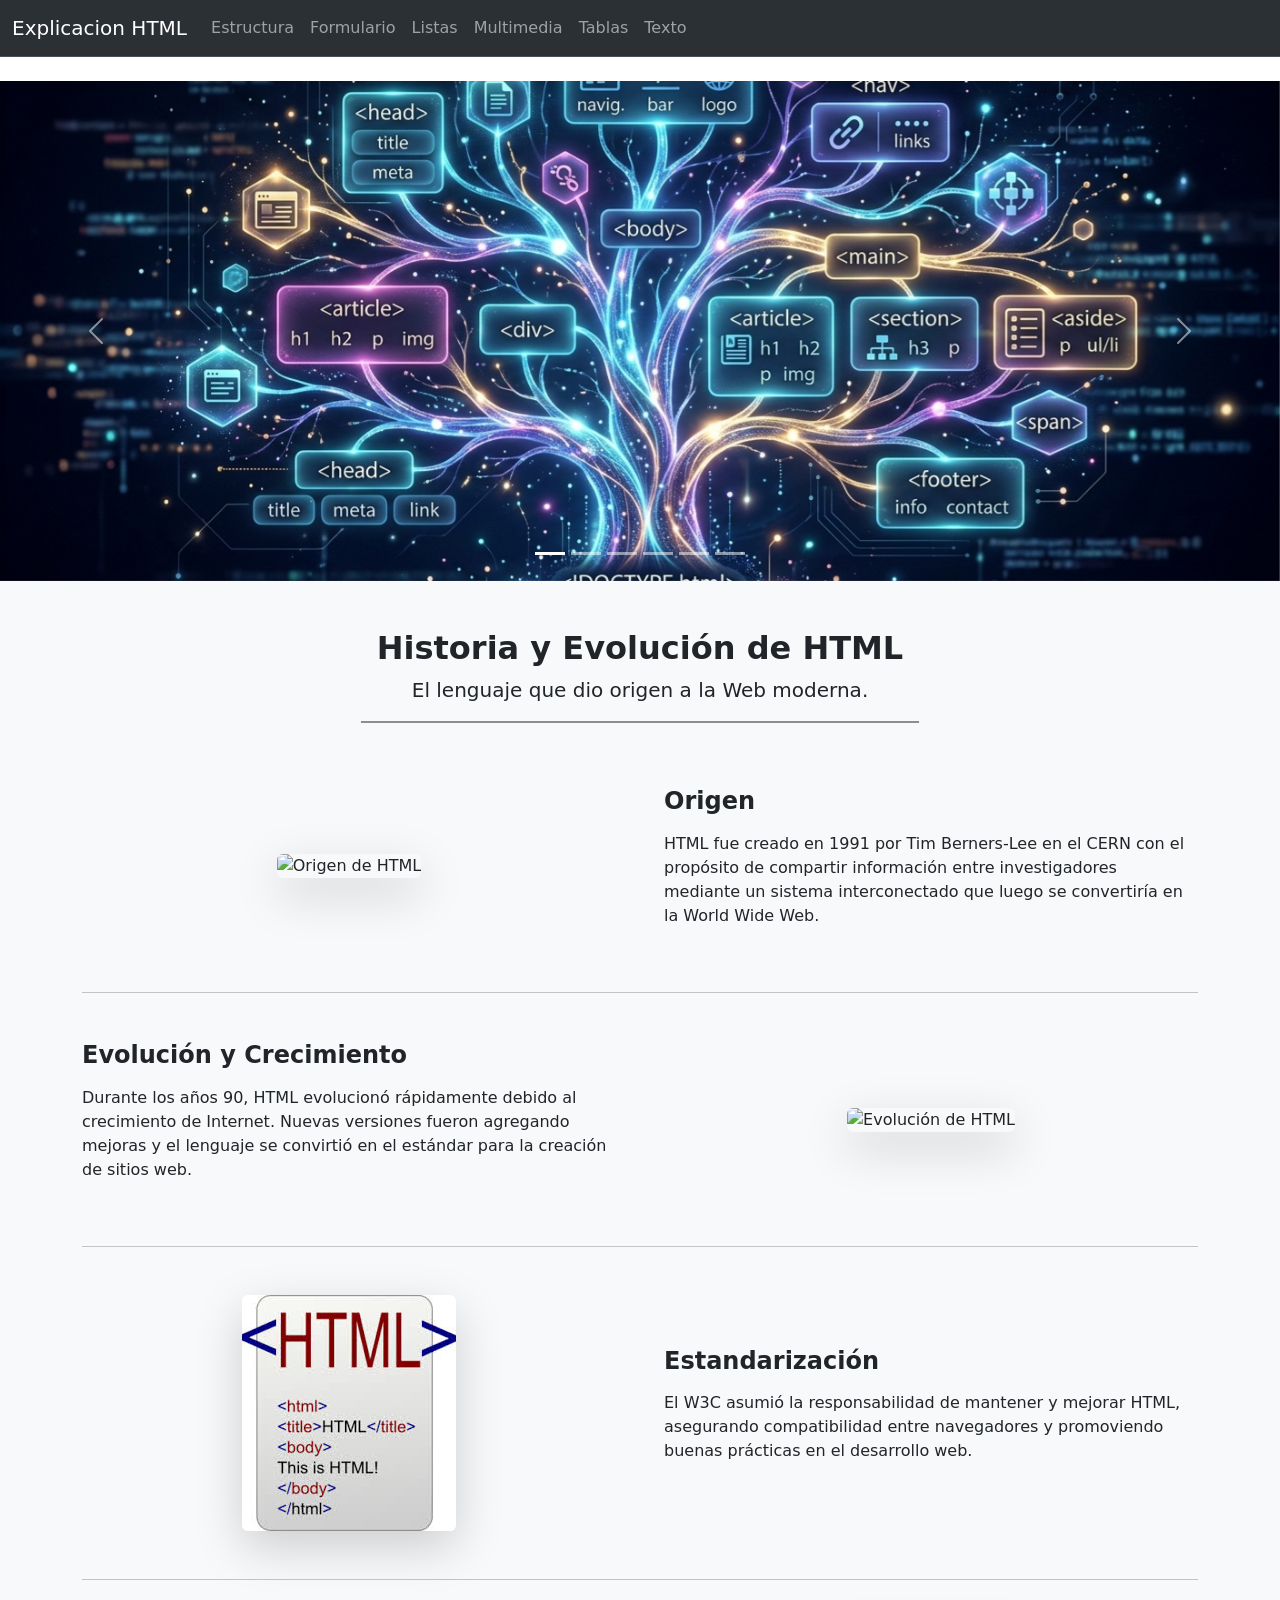
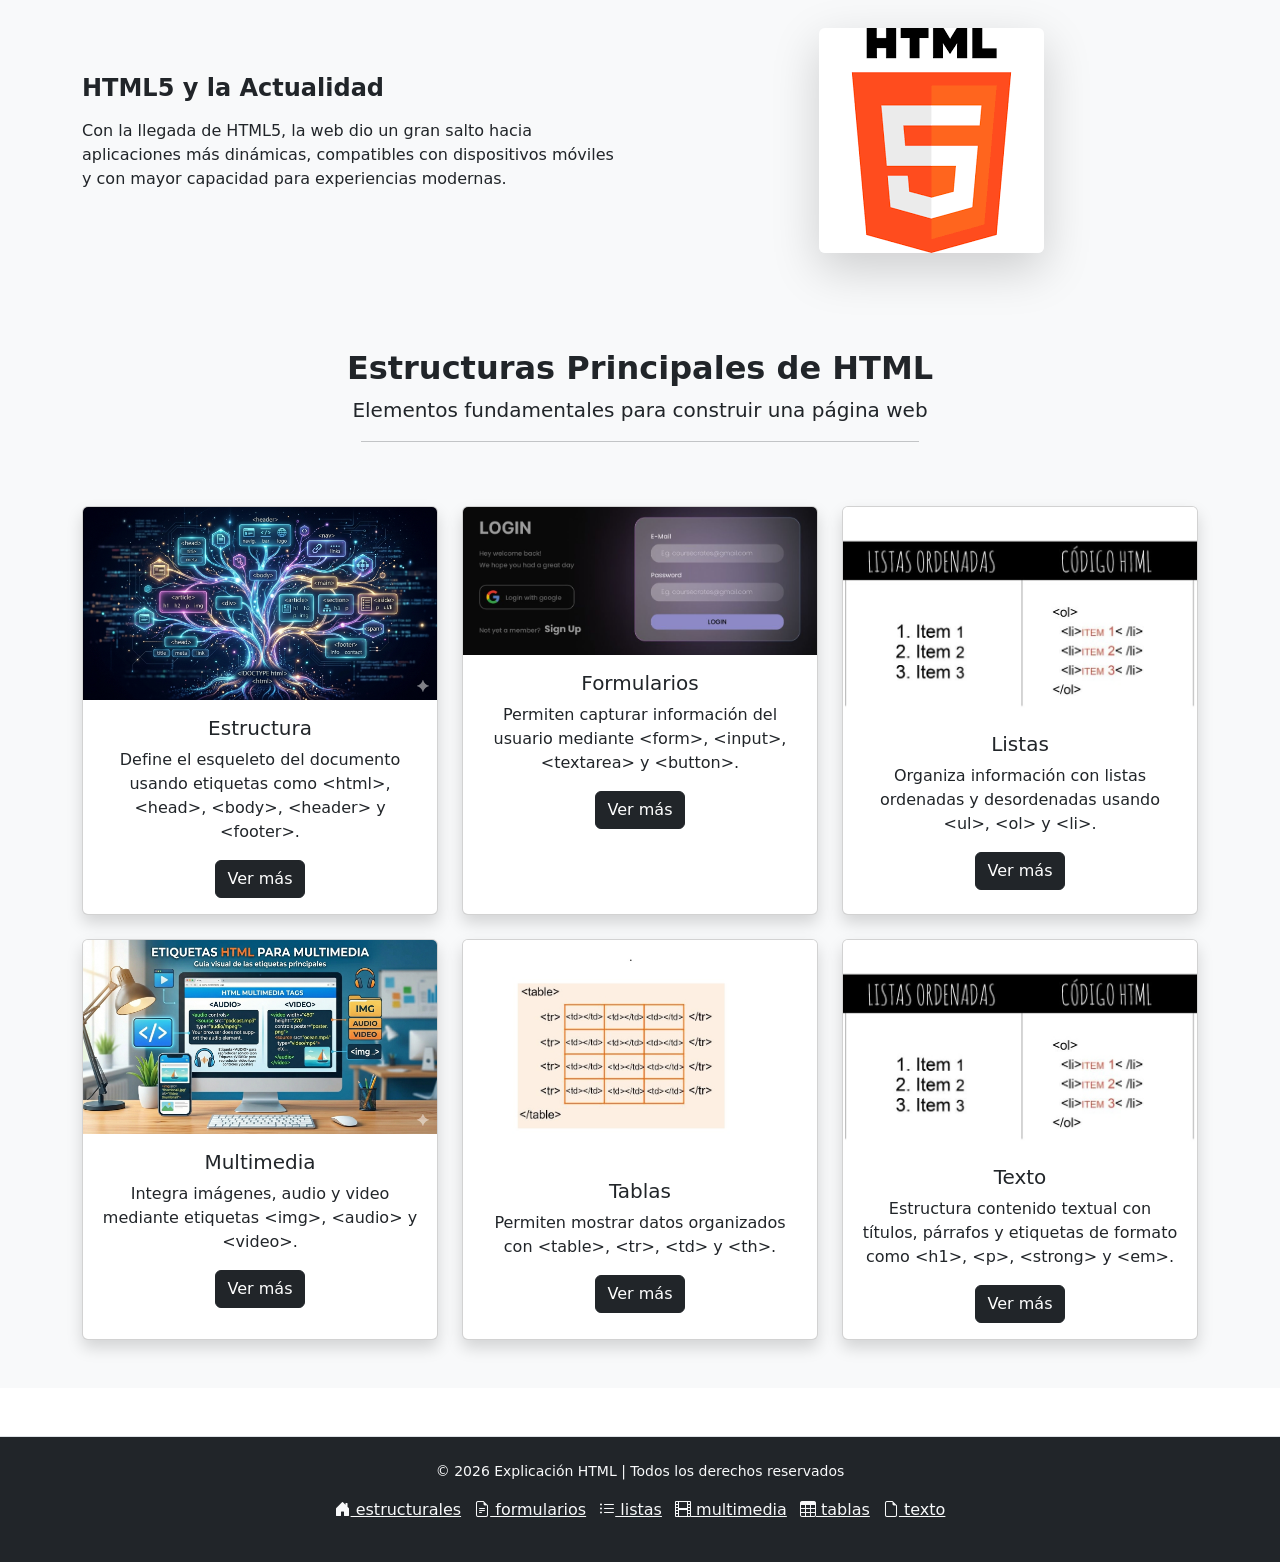
==== commit b948867c: "agregacion de formulario" ====
--- a/index.html
+++ b/index.html
@@ -75,7 +75,7 @@
     </div>
 
     <div class="carousel-item">
-      <img src="img/textoCarrusel.png" class="d-block w-100" alt="Texto">
+      <img src="img/listaCarrusel.png" class="d-block w-100" alt="Texto">
     </div>
   </div>
 
@@ -254,7 +254,7 @@
         <!-- FORMULARIOS -->
         <div class="col-md-4">
             <div class="card shadow h-100">
-                <img src="img/formulario1.png" class="card-img-top" alt="Formularios HTML">
+                <img src="img/formularioCarrusel.png" class="card-img-top" alt="Formularios HTML">
                 <div class="card-body text-center">
                     <h5 class="card-title">Formularios</h5>
                     <p class="card-text">
@@ -269,7 +269,7 @@
         <!-- LISTAS -->
         <div class="col-md-4">
             <div class="card shadow h-100">
-                <img src="img/lista1.png" class="card-img-top" alt="Listas HTML">
+                <img src="img/listaCarrusel.png" class="card-img-top" alt="Listas HTML">
                 <div class="card-body text-center">
                     <h5 class="card-title">Listas</h5>
                     <p class="card-text">
@@ -299,7 +299,7 @@
         <!-- TABLAS -->
         <div class="col-md-4">
             <div class="card shadow h-100">
-                <img src="img/tabla1.png" class="card-img-top" alt="Tablas HTML">
+                <img src="img/tablaCarrusel.png" class="card-img-top" alt="Tablas HTML">
                 <div class="card-body text-center">
                     <h5 class="card-title">Tablas</h5>
                     <p class="card-text">
@@ -314,7 +314,7 @@
         <!-- TEXTO -->
         <div class="col-md-4">
             <div class="card shadow h-100">
-                <img src="img/texto1.png" class="card-img-top" alt="Texto HTML">
+                <img src="img/listaCarrusel.png" class="card-img-top" alt="Texto HTML">
                 <div class="card-body text-center">
                     <h5 class="card-title">Texto</h5>
                     <p class="card-text">
@@ -336,12 +336,12 @@
     <div class="container text-center">
         <p class="small">© 2026 Explicación HTML | Todos los derechos reservados</p>
         <ul class="list-inline">
-            <li class="list-inline-item"><a href="estructurales.html" class="text-light"><i class="bi bi-house-door-fill mr-2"></i> estructurales</a></li>
-            <li class="list-inline-item"><a href="formularios.html" class="text-light"><i class="bi bi-file-earmark-text mr-2"></i> formularios</a></li>
-            <li class="list-inline-item"><a href="listas.html" class="text-light"><i class="bi bi-list-ul mr-2"></i> listas</a></li>
-            <li class="list-inline-item"><a href="multimedia.html" class="text-light"><i class="bi bi-film mr-2"></i> multimedia</a></li>
-            <li class="list-inline-item"><a href="tablas.html" class="text-light"><i class="bi bi-table mr-2"></i> tablas</a></li>
-            <li class="list-inline-item"><a href="texto.html" class="text-light"><i class="bi bi-file-earmark mr-2"></i> texto</a></li>
+            <li class="list-inline-item"><a href="categorias/estructurales.html" class="text-light"><i class="bi bi-house-door-fill mr-2"></i> estructurales</a></li>
+            <li class="list-inline-item"><a href="categorias/formularios.html" class="text-light"><i class="bi bi-file-earmark-text mr-2"></i> formularios</a></li>
+            <li class="list-inline-item"><a href="categorias/listas.html" class="text-light"><i class="bi bi-list-ul mr-2"></i> listas</a></li>
+            <li class="list-inline-item"><a href="categorias/multimedia.html" class="text-light"><i class="bi bi-film mr-2"></i> multimedia</a></li>
+            <li class="list-inline-item"><a href="categorias/tablas.html" class="text-light"><i class="bi bi-table mr-2"></i> tablas</a></li>
+            <li class="list-inline-item"><a href="categorias/texto.html" class="text-light"><i class="bi bi-file-earmark mr-2"></i> texto</a></li>
         </ul>
     </div>
 </footer>
--- a/css/style.css
+++ b/css/style.css
@@ -43,6 +43,11 @@
     transform: translateY(-10px); /*sirve para el movimiento de los mini contenedores*/
 }
 
+.inframe{
+    max-width: 100%;
+    border-radius: 8px;
+}
+
 .codigo-terminal {
   background-color: #ffffff;
   color: #000000;
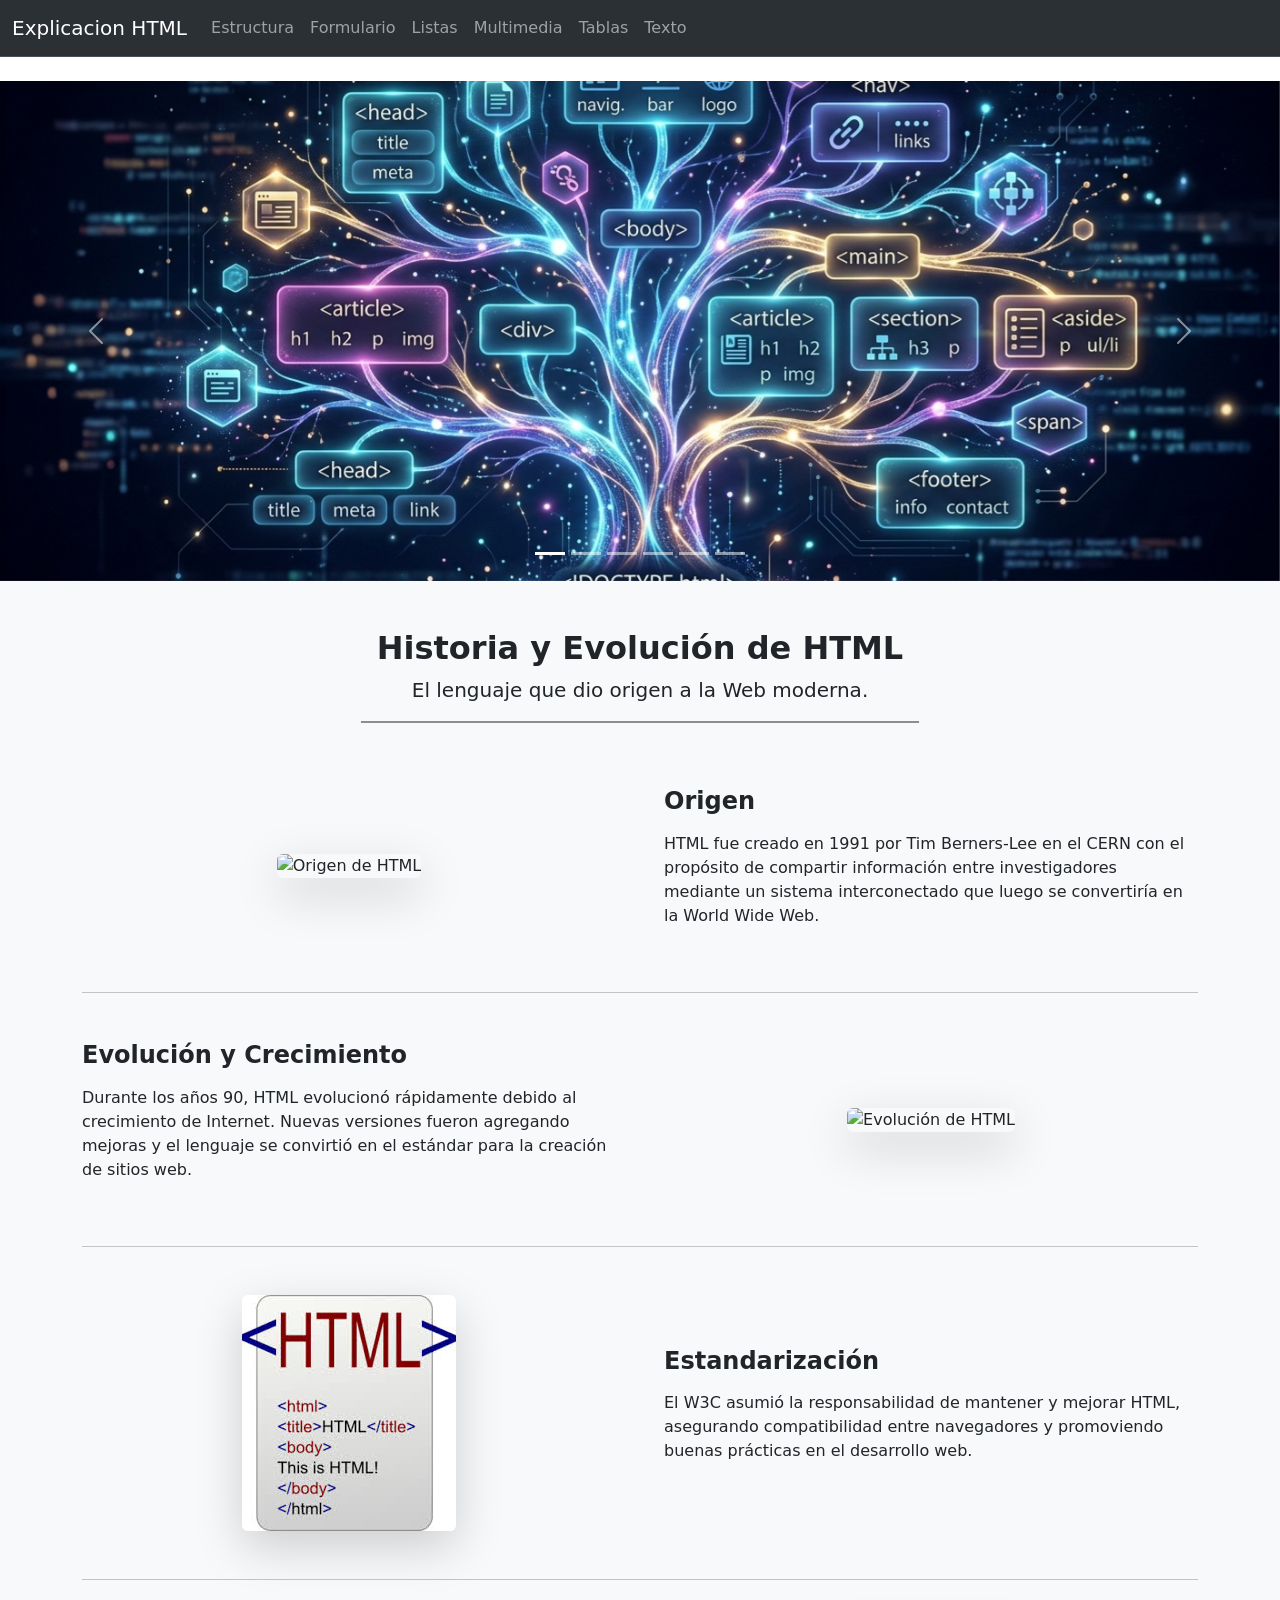
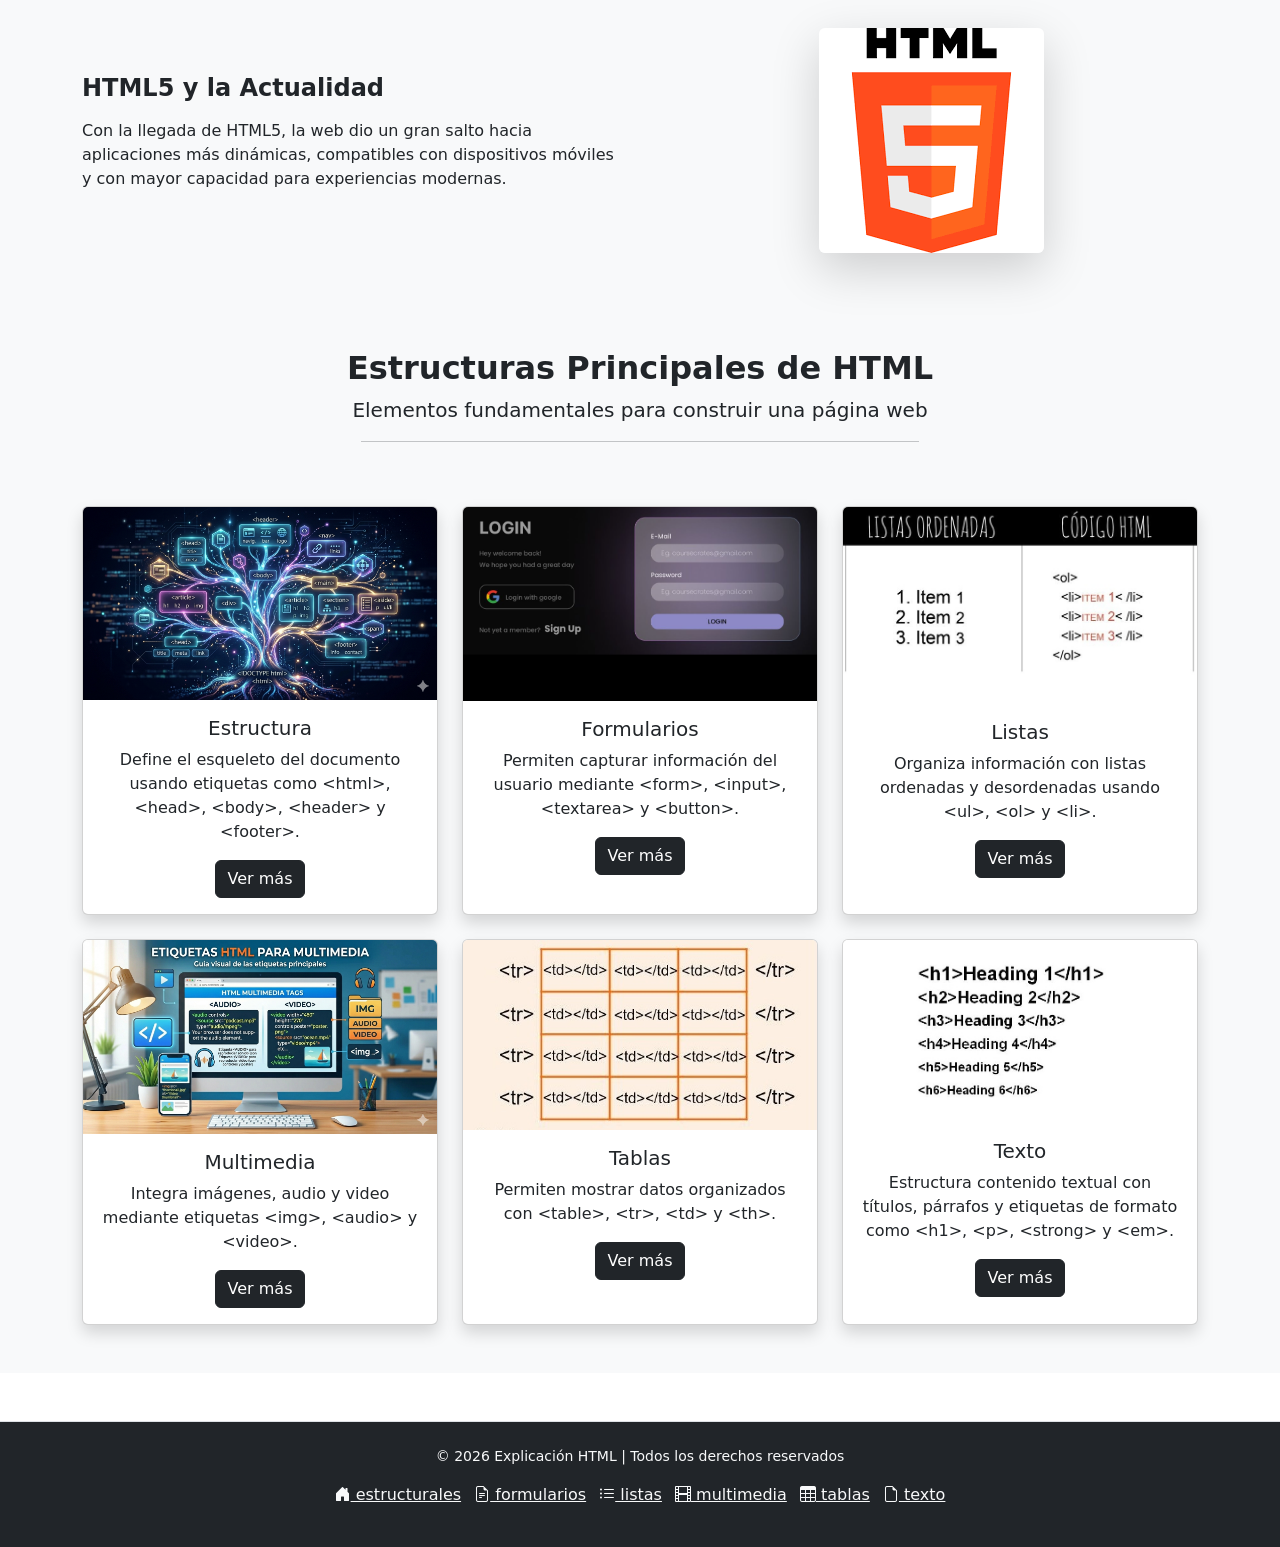
==== commit d50edf86: "modificaciones finales" ====
--- a/index.html
+++ b/index.html
@@ -75,7 +75,7 @@
     </div>
 
     <div class="carousel-item">
-      <img src="img/listaCarrusel.png" class="d-block w-100" alt="Texto">
+      <img src="img/textoCarrusel.png" class="d-block w-100" alt="Texto">
     </div>
   </div>
 
@@ -254,7 +254,7 @@
         <!-- FORMULARIOS -->
         <div class="col-md-4">
             <div class="card shadow h-100">
-                <img src="img/formularioCarrusel.png" class="card-img-top" alt="Formularios HTML">
+                <img src="img/formulario1.png" class="card-img-top" alt="Formularios HTML">
                 <div class="card-body text-center">
                     <h5 class="card-title">Formularios</h5>
                     <p class="card-text">
@@ -269,7 +269,7 @@
         <!-- LISTAS -->
         <div class="col-md-4">
             <div class="card shadow h-100">
-                <img src="img/listaCarrusel.png" class="card-img-top" alt="Listas HTML">
+                <img src="img/lista1.png" class="card-img-top" alt="Listas HTML">
                 <div class="card-body text-center">
                     <h5 class="card-title">Listas</h5>
                     <p class="card-text">
@@ -299,7 +299,7 @@
         <!-- TABLAS -->
         <div class="col-md-4">
             <div class="card shadow h-100">
-                <img src="img/tablaCarrusel.png" class="card-img-top" alt="Tablas HTML">
+                <img src="img/tabla1.png" class="card-img-top" alt="Tablas HTML">
                 <div class="card-body text-center">
                     <h5 class="card-title">Tablas</h5>
                     <p class="card-text">
@@ -314,7 +314,7 @@
         <!-- TEXTO -->
         <div class="col-md-4">
             <div class="card shadow h-100">
-                <img src="img/listaCarrusel.png" class="card-img-top" alt="Texto HTML">
+                <img src="img/texto1.png" class="card-img-top" alt="Texto HTML">
                 <div class="card-body text-center">
                     <h5 class="card-title">Texto</h5>
                     <p class="card-text">
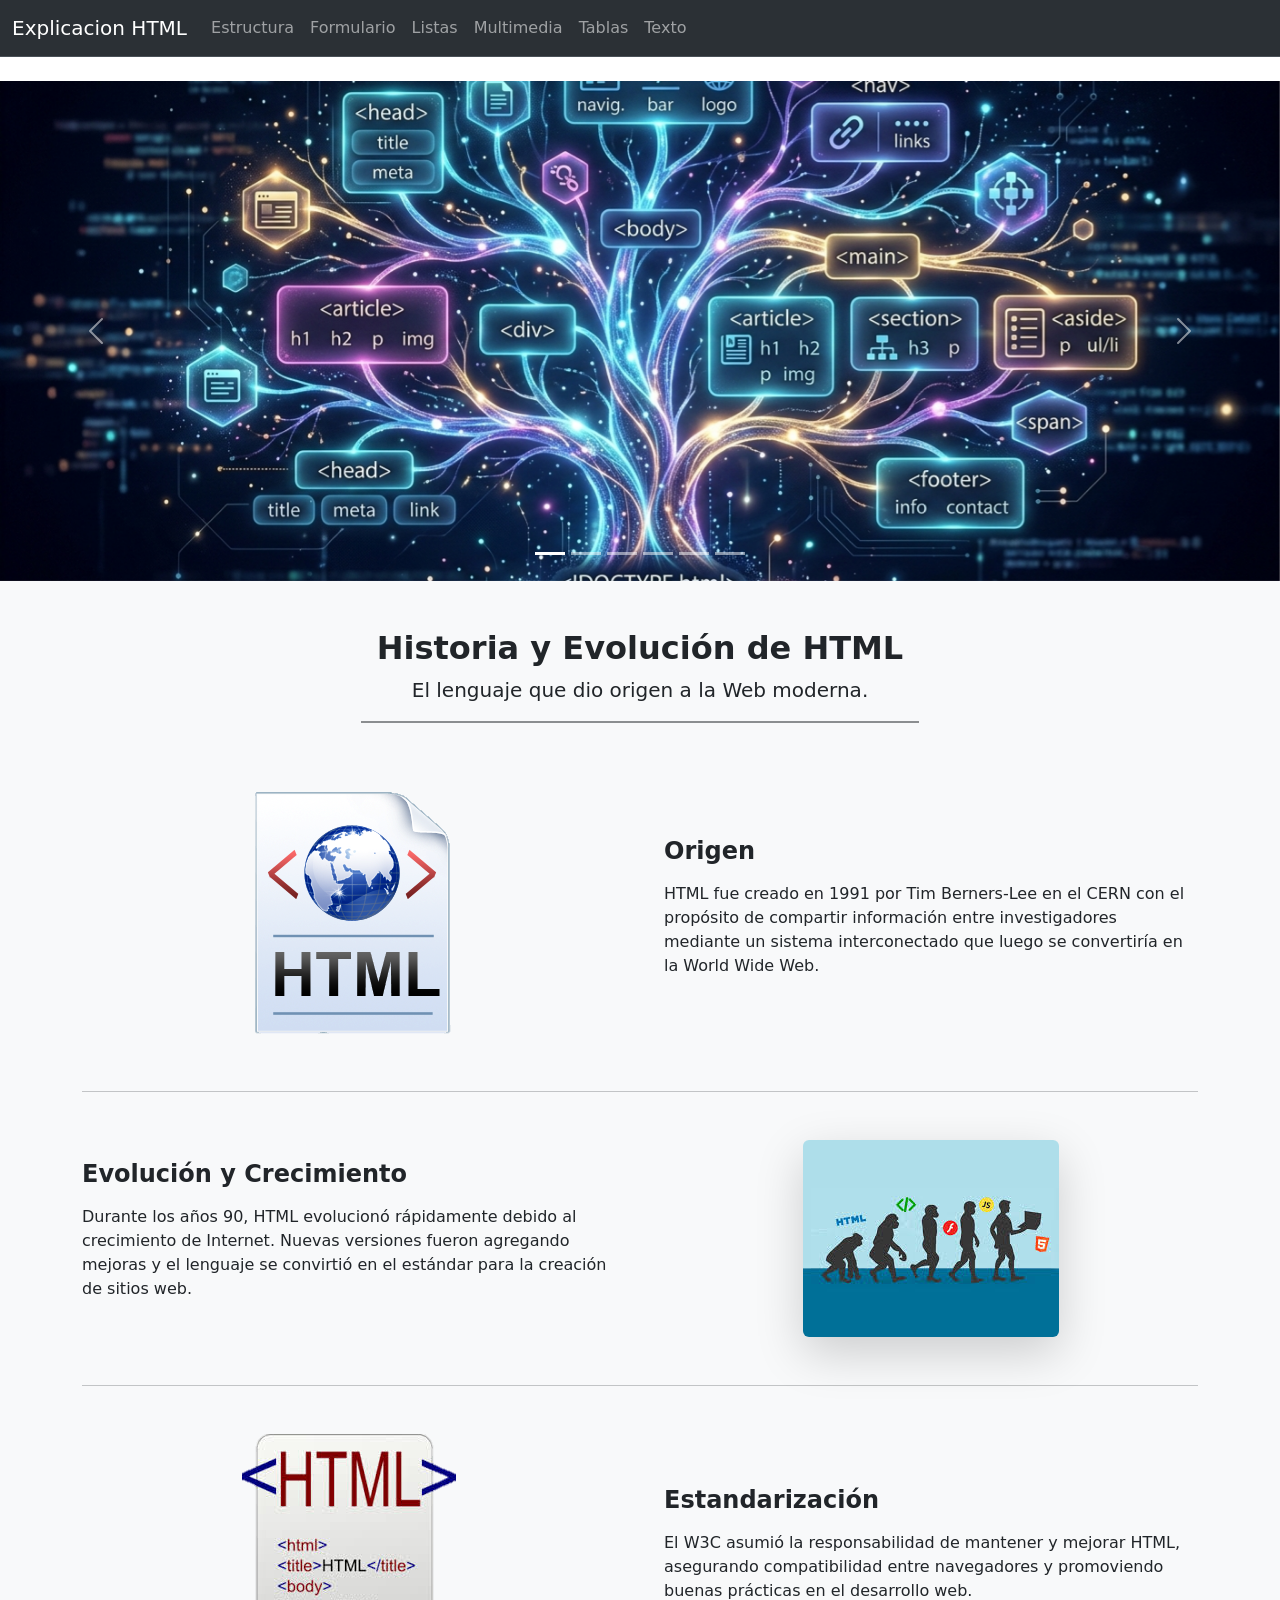
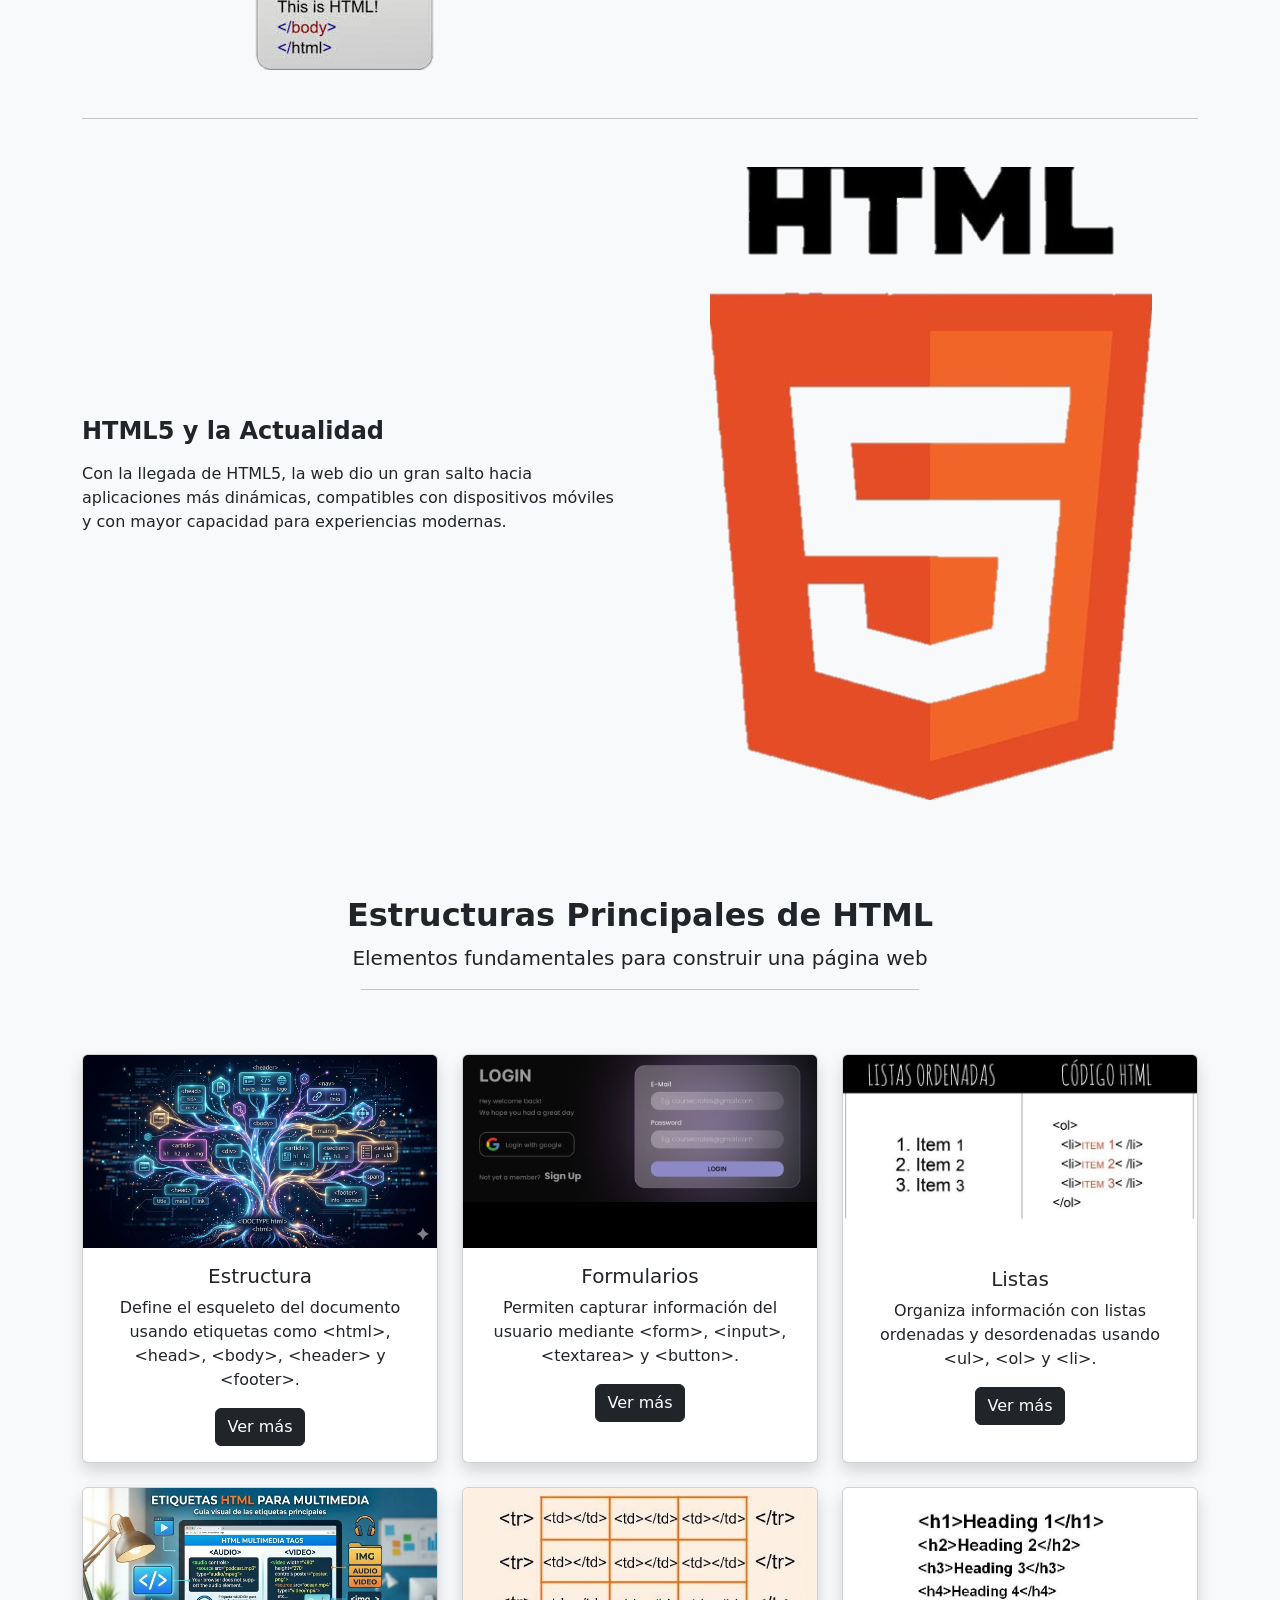
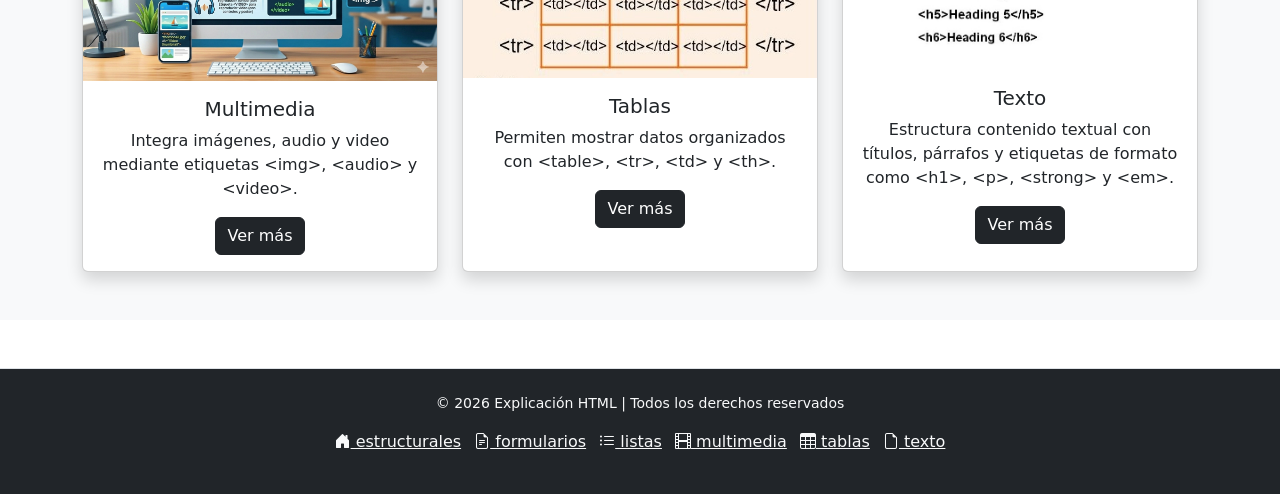
==== commit 51ff1f03: "cambio final" ====
--- a/index.html
+++ b/index.html
@@ -107,8 +107,8 @@
     <!-- ORIGEN -->
     <div class="row align-items-center mb-5 g-5">
       <div class="col-md-6 text-center">
-        <img src="https://www.manualweb.net/img/logos/html.png" 
-             class="img-fluid rounded shadow-lg" 
+        <img src="img/htmlV.png" 
+             class="img-fluid " 
              alt="Origen de HTML">
       </div>
       <div class="col-md-6">
@@ -126,7 +126,7 @@
     <!-- EVOLUCIÓN -->
     <div class="row align-items-center mb-5 g-5">
       <div class="col-md-6 order-md-2 text-center">
-        <img src="https://encrypted-tbn0.gstatic.com/images?q=tbn:ANd9GcQAKVF82QsZxvnDegQX4Yq5s0jYr2ZfrRmB0g&s" 
+        <img src="img/historia.png" 
              class="img-fluid rounded shadow-lg" 
              alt="Evolución de HTML">
       </div>
@@ -145,8 +145,8 @@
     <!-- ESTANDARIZACIÓN -->
     <div class="row align-items-center mb-5 g-5">
       <div class="col-md-6 text-center">
-        <img src="[data-uri]"
-             class="img-fluid rounded shadow-lg"
+        <img src="img/estandarizacion.png"
+             class="img-fluid "
              alt="W3C y estandarización">
       </div>
       <div class="col-md-6">
@@ -164,49 +164,8 @@
     <!-- HTML5 -->
     <div class="row align-items-center g-5">
       <div class="col-md-6 order-md-2 text-center">
-        <img src="[data-uri]
-        [base64]
-        [base64]
-        [base64]
-        [base64]
-        [base64]
-        [base64]
-        [base64]
-        [base64]
-        [base64]
-        [base64]
-        [base64]
-        [base64]
-        [base64]
-        [base64]
-        [base64]
-        [base64]
-        [base64]
-        [base64]
-        [base64]
-        [base64]
-        [base64]
-        [base64]
-        [base64]
-        [base64]
-        [base64]
-        [base64]
-        [base64]
-        [base64]
-        [base64]
-        [base64]
-        [base64]
-        [base64]
-        [base64]
-        [base64]
-        [base64]
-        [base64]
-        [base64]
-        [base64]
-        [base64]
-        [base64]
-        [base64]"
-             class="img-fluid rounded shadow-lg"
+        <img src="img/html.png"
+             class="img-fluid "
              alt="HTML5">
       </div>
       <div class="col-md-6 order-md-1">
